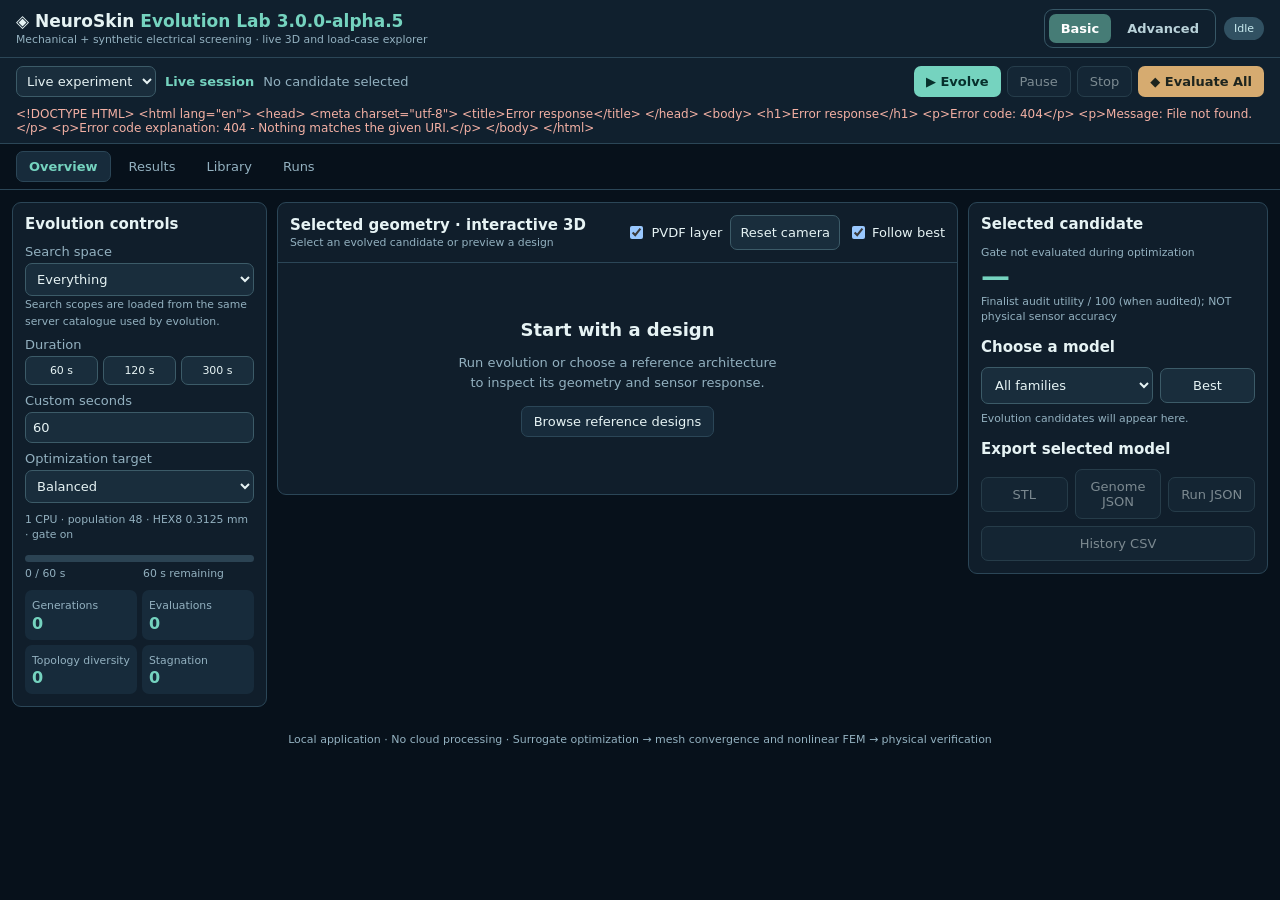
==== static/index.html @ f34be91c "Expose exact component spans and interactive assembly tree in shared and pinned geometry" ====
<!DOCTYPE html><html lang="en"><head><meta charset="utf-8"><meta name="viewport" content="width=device-width,initial-scale=1"><title>NeuroSkin · Evolution Lab 3.0.0-alpha.5</title><script src="/static/plotly.min.js"></script><style>
:root{color-scheme:dark;--bg:#07111b;--p:#101e2b;--p2:#172b3b;--line:#2b4657;--txt:#e6f3f4;--muted:#93b1c0;--sea:#75d3bf;--gold:#ecbe7f}*{box-sizing:border-box}body{background:var(--bg);color:var(--txt);font:13px system-ui,Segoe UI,sans-serif;margin:0}header{padding:15px 20px;background:#10202e;border-bottom:1px solid var(--line);display:flex;justify-content:space-between;align-items:center;gap:10px}h1{font-size:21px;margin:0}h2{font-size:15px;margin:0 0 11px}small{color:var(--muted)}main{max-width:1800px;margin:auto;padding:13px;display:grid;gap:12px;grid-template-columns:310px minmax(480px,1fr) 355px}.panel{background:var(--p);border:1px solid var(--line);border-radius:12px;padding:15px;min-width:0}.left label{display:block;margin:12px 0 5px;color:var(--muted)}input,select,button{font:inherit;color:var(--txt);border:1px solid #3c5b68;border-radius:7px;background:#192d3c;padding:9px;width:100%}button{cursor:pointer}button:hover{background:#285366}button.main{background:var(--sea);border:0;color:#07302c;font-weight:750}.row{display:flex;gap:7px;align-items:center}.row>*{flex:1}.pills{display:flex;gap:5px}.pills button{font-size:11px;padding:7px}.statbox{display:grid;grid-template-columns:1fr 1fr;gap:7px;margin-top:12px}.stat{background:var(--p2);padding:9px;border-radius:7px}.stat strong{display:block;font-size:19px;color:var(--sea)}.progress{height:7px;border-radius:10px;background:#2b4353;margin:13px 0 5px;overflow:hidden}.progress div{height:100%;background:var(--sea);width:0}.stage{padding:0;overflow:hidden}.stage .bar{display:flex;justify-content:space-between;align-items:center;gap:8px;padding:12px;border-bottom:1px solid var(--line)}#model{height:550px;width:100%}.note{font-size:11px;color:#e9cfad;background:#253039;padding:11px;border-left:3px solid var(--gold);border-radius:4px;line-height:1.55}.badge{padding:5px 10px;border-radius:18px;background:#315162;color:#c9ebef}.badge.running{background:#1f5a4b;color:#a1edcb}.badge.paused{background:#685232;color:#ffe0a6}.gallery{max-height:310px;overflow:auto;display:grid;gap:6px}.candidate{background:#192d40;border:1px solid #385265;padding:9px;text-align:left;border-radius:8px;display:flex;justify-content:space-between;align-items:center}.candidate.selected{border-color:var(--sea);background:#20534e}.candidate small{display:block;margin-top:3px}.metricgrid{display:grid;grid-template-columns:1fr 1fr;gap:7px}.metric{padding:8px;background:#1c3040;border-radius:6px}.metric b{display:block;font-size:16px;color:#b9edde}.chart{grid-column:span 2}.testpanel{grid-column:1/-1}.testcontrols{display:grid;grid-template-columns:2fr 1fr 1.3fr;gap:12px;align-items:end;margin:14px 0}.testcontrols label{display:block;color:var(--muted);margin-bottom:7px}.inlinecheck{display:flex!important;align-items:center;gap:8px}.inlinecheck input{width:auto}.testresults{display:grid;grid-template-columns:minmax(350px,2fr) minmax(300px,1fr);gap:14px}#responsegraph{height:340px}.resultpre{max-height:170px;overflow:auto;font-size:11px;color:#d3e6e7;white-space:pre-wrap}.warning{display:block;color:#f1cf9a;line-height:1.5;margin-top:8px}#history{height:260px}.footer{font-size:11px;text-align:center;color:var(--muted);padding:14px}.viewopts{display:flex;gap:5px;padding:11px;border-top:1px solid var(--line)}.viewopts label{display:flex;align-items:center;white-space:nowrap;gap:4px}.viewopts input{width:auto}.viewopts select{width:auto}.right h2{margin-top:15px}.right h2:first-child{margin-top:0}#error{color:#f3b0a4;font-size:12px;min-height:18px;padding-top:8px}button:disabled{opacity:.5}.caption{padding:10px 12px;border-top:1px solid var(--line);color:var(--muted);font-size:11px}#parameters{font:11px ui-monospace,Consolas,monospace;white-space:pre-wrap;overflow-wrap:anywhere;max-height:120px;overflow:auto;color:#b7cdda}.metrichead{margin-top:12px}.legend{display:flex;gap:10px;flex-wrap:wrap;font-size:11px}.legend span:before{content:'● ';color:var(--sea)}.legend span:nth-child(2):before{color:var(--gold)}.legend span:nth-child(3):before{color:#7baedb}.legend span:nth-child(4):before{color:#b99ce8}.legend span:nth-child(5):before{color:#91b0bd}@media(max-width:1250px){main{grid-template-columns:300px 1fr}.right{grid-column:1/-1}.chart{grid-column:1/-1}}@media(max-width:760px){.testcontrols,.testresults{grid-template-columns:1fr}main{display:block;padding:8px}.panel{margin-bottom:10px}#model{height:400px}}

.archive-panel{grid-column:1/-1}.archive-notice{margin-top:9px;color:var(--sea);font-size:11px}.archive-panel .row{gap:8px}.archive-panel .row select{flex:1}.archive-panel .row button{flex:0 0 auto;width:auto}@media(max-width:760px){.archive-panel .row{flex-wrap:wrap}.archive-panel .row button{flex:1}}
/* Basic is the default. Advanced exposes identical engine, not an alternate simulation. */
body.basic .advanced-only, body.basic .testpanel, body.basic #operators, body.basic #parameters,
body.basic #metricgrid, body.basic .metrichead, body.basic .viewopts, body.basic .caption,
body.basic .right > small:last-child {display:none!important}
body.basic main{grid-template-columns:285px minmax(390px,1fr) 310px}
body.basic #model{height:455px}
body.basic .stage .bar{padding:12px}
.mode-toggle{display:flex;gap:4px;border:1px solid #375766;border-radius:9px;padding:4px;margin-left:auto;max-width:220px}
.mode-toggle button{padding:7px 12px;width:auto;border:0;background:transparent;color:#b9d2d9;font-weight:650}
.mode-toggle button.active{background:#467c76;color:white}
.pipeline{grid-column:1/-1;display:grid;gap:12px}.stage>.pipeline{margin:10px 12px 12px}.stage .pipeline-box{padding:12px}.stage .audit-cards{grid-template-columns:repeat(3,minmax(0,1fr))}.stage #pipelineStatus{font-weight:650;color:var(--sea)}
.pipeline-box{border:1px solid #345363;border-radius:10px;background:#101e2b;padding:14px}
.audit-cards{display:grid;grid-template-columns:repeat(3,minmax(0,1fr));gap:9px}
.audit-card{border:1px solid #335161;background:#192e3f;padding:12px;border-radius:9px;cursor:pointer;text-align:left}
.audit-card b{display:block;color:#a2e7d7;font-size:16px}.audit-card small{display:block;margin-top:5px}
.audit-card.selected{border-color:#74d3c0}
.audit-results{display:grid;grid-template-columns:1fr 1fr;gap:10px;align-items:start}
.audit-results pre{font-size:11px;white-space:pre-wrap;overflow:auto;max-height:170px}
body.basic .audit-results{display:none}
.pill-status{background:#263f4c;border-radius:15px;padding:4px 9px;color:#c6e0df;display:inline-block}
@media(max-width:1100px){.stage .audit-cards,.audit-cards{grid-template-columns:1fr}.audit-results{grid-template-columns:1fr}body.basic main{grid-template-columns:1fr}.pipeline{grid-column:1/-1}}
.seed-panel{grid-column:1/-1}.seedscroll{overflow:auto;max-height:440px}.seedtable{border-collapse:collapse;width:100%;min-width:1180px;font-size:11px}.seedtable th,.seedtable td{padding:7px 6px;border-bottom:1px solid var(--line);text-align:center}.seedtable th:first-child,.seedtable td:first-child{text-align:left;min-width:210px}.seedtable tr.picked{background:#193d3b}.seedtable button{padding:5px;width:auto}.seedscore{font-size:15px;font-weight:750;color:var(--sea)}#runcheck,#runspatial,#femRun{display:none!important}#evaluateAll{font-weight:750}#allEvalResult{max-height:350px;overflow:auto;white-space:pre-wrap}#allEvalStatus{font-size:12px;color:var(--sea)}
</style><link rel="stylesheet" href="/static/workspace.css"></head><body class="basic"><header><div><h1>◈ NeuroSkin <span style="color:var(--sea)">Evolution Lab 3.0.0-alpha.5</span></h1><small>Mechanical + synthetic electrical screening · live 3D and load-case explorer</small></div><div class="mode-toggle" role="group" aria-label="Interface complexity"><button id="basicMode" class="active" type="button">Basic</button><button id="advancedMode" type="button">Advanced</button></div><button id="multiscaleLab" type="button" style="width:auto">Multiscale lab</button><span class="badge" id="status">Idle</span></header><main>
<details class="panel archive-panel" aria-label="Saved evolution runs"><summary style="cursor:pointer;font-size:14px;font-weight:700">Saved experiments — reopen earlier runs and Top-3 generations</summary><div style="padding-top:12px">
 <div class="row" style="justify-content:space-between"><h2 style="margin:0">Saved experiments</h2><button id="reloadArchives" style="max-width:95px">Refresh</button></div>
 <small>Load past evolutions after restarting the server. The archive is read-only and can be inspected in 3D.</small>
 <div class="row" style="margin-top:11px"><select id="archiveSelect" aria-label="Choose saved run"><option value="">Choose an experiment…</option></select><button id="openArchive" style="max-width:95px">Open</button></div>
 <div class="row" style="margin-top:9px"><select id="stageSelect" aria-label="Inspect archived generation"><option value="">Final run result</option></select><button id="openStage" style="max-width:130px">Inspect stage</button></div>
 <div class="advanced-only" style="margin-top:10px"><label for="compareArchive">Compare this run with</label>
 <div class="row"><select id="compareArchive"><option value="">Select second run…</option></select><button id="compareRuns" style="max-width:110px">Compare</button></div>
 <pre id="compareResult" class="resultpre">Cross-run comparisons require identical model code, validation protocol hash, fidelity tier and noise provenance.</pre></div>
 <div id="archiveNotice" class="archive-notice">Live session · saved runs are stored under runs_v05/</div>
 <div class="row" style="margin-top:10px"><button id="returnLive">Return to live</button><button id="downloadArchive">Download selected run ZIP</button></div>
 </div></details>
<section class="panel seed-panel"><details><summary style="cursor:pointer;font-size:15px;font-weight:700">20 starting geometries · 10 shortlisted · 10 transparent criteria</summary><p><small>Expert engineering PRIOR scores (not FEM measurements). Ten are independently proposed hypotheses; ten are inspired by published research. Select Preview to inspect the actual generated 3D model.</small></p><div class="seedscroll" id="seedLibrary">Loading library…</div></details></section>
<section class="panel seed-panel"><details open><summary style="cursor:pointer;font-size:15px;font-weight:700">NEW · Ten two-stage hybrid architectures · scored 10×10</summary><p><small>Upper sensing stage → shared middle plate → lower reference stage. These are engineering-prior rankings, NOT measured accuracy or FEM results. Every architecture is a real generation-zero genotype. Preview in 3D or run Evaluate All.</small></p><div class="seedscroll" id="hybridLibrary">Loading hybrid library…</div></details></section>
<section class="panel left"><h2>Evolution controls</h2><label>Search space</label><select id="mode"><option value="all">Everything · singles + all hybrids</option><option value="single:all">Single-stage geometries only</option><option value="hybrid:all">All 10 two-stage hybrids</option></select><small>Search scopes are loaded from the same server catalogue used by evolution.</small>
<label class="advanced-only">Search strategy</label><select class="advanced-only" id="searchStrategy"><option value="adaptive" selected>Adaptive · explore + QD + refine</option><option value="explore">Global exploration</option><option value="precision">Precision refinement</option></select>
<label class="advanced-only">Local search precision: <b id="precisionValue">80%</b></label><input class="advanced-only" id="searchPrecision" type="range" min="0" max="100" value="80"><small class="advanced-only">Higher precision = smaller numerical mutations near promising candidates; the global and topology operators stay available.</small>
<label>Duration</label><div class="pills"><button data-sec="60">60 s</button><button data-sec="120">120 s</button><button data-sec="300">300 s</button></div><label>Custom seconds</label><input id="seconds" type="number" min="3" max="3600" value="60"><label>CPU workers</label><input id="cores" type="number" min="1" max="256" value="1"><small id="coreinfo">Shared CPU budget for screening processes and FEM load-case workers; each BLAS pool uses one thread.</small><label>Population</label><select id="population"><option>24</option><option selected>48</option><option>80</option><option>120</option><option>192</option><option>256</option></select><label class="advanced-only">Exploration / structural change: <b id="exploreval">65%</b></label><input class="advanced-only" type="range" id="explore" min="0" max="100" value="65"><small class="advanced-only">Higher values increase novelty selection, topology jumps, random immigrants and cross-family mutations.</small><label>Optimization target</label><select id="objective"><option value="balanced">Balanced · 36% mechanics / 28% electrical / 18% robustness / 18% PVDF</option><option value="touch">Sensitive touch · 25% mechanics / 43% electrical / 12% robustness / 20% PVDF</option><option value="robust">Strain robustness · 30% mechanics / 17% electrical / 38% robustness / 15% PVDF</option><option value="dynamic">Dynamic events · 50% PVDF, 22% mechanics</option></select><label class="inlinecheck" style="margin-top:14px"><input id="physical_gate" type="checkbox" checked> <b>Physical plausibility gate</b></label><small>Reject candidates if downward vertical pressure produces insufficient assumed electrode signal or implausible displacement/tilt/reaction over the contact area.</small><label class="inlinecheck" style="margin-top:12px"><input type="checkbox" id="enable_fem" checked> <b>Run bonded-PVDF mechanical FEM for Top-3 finalists</b></label><small>Default: true 3D solid HEX8 even at 0.15625 mm. Optional space-frame beam FEM is much faster but NOT a 3D volume mesh. Fine solid grids may need substantial time and RAM.</small><label class="advanced-only">Mechanical FEM backend</label><select class="advanced-only" id="fem_backend"><option value="hex8" selected>Solid 3D HEX8 (accurate geometry)</option><option value="beam">Space-frame beam FEM (faster)</option></select><label class="advanced-only">FEM element length / voxel pitch [mm]</label><select class="advanced-only" id="fem_pitch"><option value="1.5">1.50 · coarse solid HEX8</option><option value="1.25">1.25 · solid HEX8</option><option value="0.8">0.80 · finer solid HEX8</option><option value="0.625">0.625 · 2×</option><option value="0.3125" selected>0.3125 · 4× finer</option><option value="0.25">0.2500 · 5×</option><option value="0.15625">0.15625 · 8× finer</option></select><label class="advanced-only">Optimization contact-grid</label><select class="advanced-only" id="gate_grid"><option value="3" selected>3 × 3 sampling (fast)</option><option value="5">5 × 5 sampling (accurate screening)</option><option value="7">7 × 7 sampling (slow)</option></select><label class="advanced-only">New random seed (saved for replay)</label><input class="advanced-only" id="seed" type="number" value="" readonly><div class="row" style="margin-top:14px"><button class="main" id="start">▶ Evolve</button><button class="main" style="background:#d6ab70;color:#1d241e" id="evaluateAll">◆ Evaluate All</button></div><div class="row" style="margin-top:7px"><button id="pause" disabled>Pause</button><button id="stop" disabled>Stop</button></div><div id="error"></div><div class="progress"><div id="progress"></div></div><div class="row"><small id="elapsed">0 / 60 s</small><small id="remaining">60 s remaining</small></div><div class="statbox"><div class="stat"><small>Generations</small><strong id="generations">0</strong></div><div class="stat"><small>Evaluations</small><strong id="evaluations">0</strong></div><div class="stat"><small>Topology diversity</small><strong id="diversity">0</strong></div><div class="stat"><small>Stagnation</small><strong id="stagnation">0</strong></div></div><div class="statbox advanced-only"><div class="stat"><small>Quality-diversity niches</small><strong id="qdCount">0</strong></div><div class="stat"><small>Screening Pareto front (T0)</small><strong id="populationPareto">0</strong></div><div class="stat"><small>Search strategy</small><strong id="strategyCurrent" style="font-size:12px">adaptive</strong></div></div><div class="statbox advanced-only"><div class="stat"><small>Scheduled processes / CPU budget</small><strong id="workerCount">—</strong></div><div class="stat"><small>Evaluations / second</small><strong id="throughput">—</strong></div></div><h2 class="advanced-only" style="margin-top:18px">Variation operators</h2><div class="advanced-only" id="operators" class="metricgrid"></div><div class="note advanced-only" style="margin-top:14px">Fitness uses an chord/arc-length equivalent-beam <b>surrogate</b> with engineering assumptions. Top-3 finalists receive the selected mechanical FEM (3D solid HEX8 by default; optional space-frame beam); all other individuals use fast surrogate screening. The conceptual STL still contains overlapping parts; inspect the separate FEM mesh before drawing mechanical conclusions.</div></section>

<section class="panel stage"><div class="bar"><div><h2 style="margin:0">Selected geometry · interactive 3D</h2><small id="viewtitle">Select an evolved candidate or preview a design</small></div><label style="display:flex;align-items:center;gap:5px;white-space:nowrap"><input id="showPiezo" type="checkbox" checked style="width:auto"> PVDF layer</label><label style="display:flex;align-items:center;gap:6px;font-size:12px">PVDF configuration <select id="piezoOverride" style="width:auto"><option value="">As saved</option><option value="1">One film (legacy)</option><option value="2">Opposed pair</option><option value="3">Three films</option><option value="4">Balanced quartet</option><option value="6">Six films (6+ legs)</option><option value="8">Eight films (8+ legs)</option></select></label><label style="display:flex;align-items:center;gap:5px;font-size:12px">Wiring <select id="piezoWiring" style="width:auto"><option value="">As saved</option><option value="0">Independent channels</option><option value="1">Signed charge sum</option><option value="2">Differential X</option><option value="3">Differential Y</option><option value="4">Alternating polarity</option></select></label><button style="width:auto" id="reset">Reset camera</button></div><div id="model"></div><div id="pvdfLayoutWarning" class="note" style="margin:5px 12px;display:none"></div>
<section class="pipeline" id="top3Pipeline" aria-label="Full evaluation pipeline" aria-live="polite"><div class="pipeline-box">
<div class="row" style="justify-content:space-between"><div><h2>Top-3 full audit · current generation and incumbent</h2>
<small>Same full protocol in Basic and Advanced, plus 3D linear FEM for Top-3 when enabled: 25mN diagnostic + 0.1–0.4N operating-band spatial grid, all load cases, 3 PVDF frequencies, inverse reconstruction holdout, local identifiability, and manufacture warnings.</small></div>
<div style="max-width:180px"><label class="advanced-only" for="audit_grid">Audit grid</label><select class="advanced-only" id="audit_grid"><option value="3">3×3 fast</option><option value="5" selected>5×5 normal</option><option value="7">7×7 thorough</option></select></div></div>
<div style="margin:12px 0" id="pipelineStatus">Idle — start evolution to audit the top three finalists.</div>
<div class="audit-cards" id="auditCards"><small>No finalists yet</small></div>
<div class="note" id="validationLive" aria-live="polite">Validation v3.0: waiting for the first standardized Top-3 audit. All synthetic outcomes remain T0.</div>
<div class="audit-results"><div><h2>Audited incumbent · promotion decisions</h2><div id="championAudit">No evaluated winner.</div></div><div><h2>Evaluation criteria and last decision</h2><pre id="decisionAudit">—</pre></div></div>
<div class="row" style="margin-top:12px"><button style="max-width:240px" id="reportAudit" disabled>Download full audit report</button><small>Concept STL is not guaranteed to be watertight; production readiness requires FEM + actual sensor calibration.</small></div>
</div></section>

<details id="femDetails" style="padding:10px;border-top:1px solid #2b4657;background:#0d1926"><summary style="cursor:pointer;color:#75d3bf;font-weight:700">Mechanical FEM: deformed mesh, stress and strain · four standard load cases</summary>
<div style="display:flex;gap:8px;flex-wrap:wrap;align-items:end;margin:12px 0">
<div><label>Load case</label><select id="femCase"><option value="press_center">Normal pressure (center)</option><option value="press_offset">Normal pressure (off-center)</option><option value="shear_x">Shear X + normal preload</option><option value="shear_y">Shear Y + normal preload</option><option value="torsion_z">Torsion Z + preload</option></select></div>
<div><label>Force [N]</label><input id="femForce" type="number" value="0.1" step="0.025" min="0.001" max="0.5" style="width:100px"></div>
<div><label>Contact X, Y [mm]</label><div style="display:flex"><input id="femOffsetX" type="number" value="1.0" min="-2" max="2" step=".5" style="width:65px"><input id="femOffsetY" type="number" value="0" min="-2" max="2" step=".5" style="width:65px"></div></div>
<div><label>Compute device (for manual settings)</label><select id="femDevice"><option value="cpu" selected>CPU (recommended for Z840)</option><option value="gpu">CUDA 12 · GPU (small HEX8 only)</option></select></div><div><label>Mechanical FEM backend</label><select id="femViewBackend"><option value="hex8" selected>Solid 3D HEX8 (voxel mesh)</option><option value="beam">3D beam FEM (fast)</option></select></div><div><label>Mesh pitch / element length [mm]</label><select id="femViewPitch"><option value="1.5">1.50 · coarse solid HEX8</option><option value="1.25">1.25 · solid HEX8</option><option value="0.8">0.80 · finer solid HEX8</option><option value="0.625">0.625 · 2×</option><option value="0.3125" selected>0.3125 · 4× finer</option><option value="0.25">0.25 · 5×</option><option value="0.15625">0.15625 · 8× finer</option></select></div>
<span class="note" style="max-width:210px">Run using <b>Evaluate All</b> · configurable FEM parameters above.</span><small style="max-width:310px">For HEX8, 4× and 8× mean refinement in all three axes (up to ~512× elements); requires memory, Numba and potentially minutes. </small>
</div>
<div style="display:flex;gap:10px;align-items:center;flex-wrap:wrap"><label>Color by <select id="femColor"><option value="stress_vm_MPa">von Mises stress [MPa]</option><option value="principal_strain">Principal strain</option><option value="displacement_mm">Displacement magnitude [mm]</option></select></label><label>Visual scale: <b id="femScaleText">5×</b><input type="range" id="femScale" min="1" max="30" value="5"></label><label><input type="checkbox" id="femReference" checked> Reference ghost</label></div>
<div id="femPreviewGrid"></div><details id="femCustomInspector"><summary>Custom load inspector · detailed field</summary><div id="femPlot" style="height:490px"></div></details><div id="femStatus" class="note">Choose a model in the gallery, then compute. Mechanical field is not guessed or interpolated from the 6-DOF proxy.</div>
<pre id="femMetrics" class="resultpre" style="max-height:210px">No 3D FEM run yet.</pre><small>FEM: explicitly selected HEX8 remains a solid solver at fine pitch; beam is a different approximation. CUDA is optional and limited to small assembled HEX8 systems. Beam pitch is along slender members, not through their cross-section. Small strains only; HEX8 includes an embedded PVDF membrane + adhesive shear-lag approximation. It does not resolve peel, delamination, nonlinear contact, hyperelasticity or coupled piezoelectric fields. The beam backend has limited laminate fidelity.</small>
<div style="margin-top:16px"><h2 style="font-size:13px;margin-bottom:8px">Final laminate shell — resolved PVDF ribbons</h2><small>Last stage: reduced ribbon-shell post-process driven by the solved substrate displacement field. This is a visualization and screening step, not a fully coupled shell-solid multiphysics solve.</small></div>
<div id="laminatePlot" style="height:360px"></div><div id="laminateShellStatus" class="note">Run Evaluate All to compute the final laminate shell on the current PVDF layout.</div>
<pre id="laminateShellMetrics" class="resultpre" style="max-height:210px">No laminate shell result yet.</pre><div id="orientationPanel" class="advanced-only" style="display:none;margin-top:14px;border-top:1px solid #345363;padding-top:12px"><h2>Hybrid relative rotation — same genotype, five angles</h2><small>0° / 22.5° / 45° / 67.5° / 90°. Scored by the same fast spatial gate (surrogate, not validated). 90° may be equivalent to 0° under fourfold symmetry; angle is distinct from helix handedness.</small><div id="orientationStudy" class="resultpre" style="max-height:340px;margin-top:8px">Run Evaluate All to compare angular alignment.</div></div>
</details>
<div class="viewopts"><label><input id="wire" type="checkbox"> Wireframe</label><label><input id="transparent" type="checkbox"> Transparent</label><label><input id="auto" type="checkbox" checked> Follow best</label><label style="margin-left:auto">Detail <select id="quality"><option value="6">Fast</option><option value="10" selected>Detailed</option><option value="16">Fine</option></select></label></div><div class="caption"><div class="legend"><span>Flexure</span><span>PVDF ribbon</span><span>Sensor</span><span>Base</span><span>Inner mechanism</span><span>Contact pad</span></div><div style="margin-top:5px">New genotypes use 2 or 4 PVDF films on angularly distributed legs. Older saved models retain their original single strip unless a preview override is selected. Choose a model in the gallery. Deformation preview uses fixed base mounts, rigid moving contact pad and smoothly interpolated flexures. It is not a stress/strain field or FEM.</div></div></section>
<section class="panel right"><h2>Selected candidate</h2><small id="gateStatus">Gate not evaluated during optimization</small><div style="font-size:29px;font-weight:800;color:var(--sea)" id="fitness">—</div><small>Finalist audit utility / 100 (when audited); NOT physical sensor accuracy</small><div id="metricgrid" class="metricgrid metrichead advanced-only"></div><h2>Choose a model</h2><div class="row"><select id="filter"><option value="all">All families</option><option value="crown">Crown</option><option value="chiral">Chiral</option><option value="quadrant">Quadrant</option></select><button id="best" style="max-width:95px">Best</button></div><div class="gallery" id="gallery" style="margin-top:8px"><small>Evolution candidates will appear here.</small></div><h2 class="advanced-only">Parameters</h2><div id="parameters">—</div><h2>Export selected model</h2><div class="row"><button id="stl" disabled>STL</button><button id="genome" disabled>Genome JSON</button><button id="json" disabled>Run JSON</button><button id="csv" disabled>History CSV</button></div><small style="display:block;margin-top:9px">Selected STL contains overlapping visualization primitives and is not automatically suitable for fabrication.</small></section>
<section class="panel testpanel"><h2>Evaluate All — complete selected-model protocol</h2><small>One action updates all three inspectors: mechanical FEM, electrical load cases, spatial pressure scan, plus PVDF, inverse test, manufacturability, assumed viscoelastic unloading and optional real FEM. FEM materials are linear; the unloading model is NOT time-dependent nonlinear FEM.</small><p id="allEvalStatus">Choose a library seed or an evolved candidate, then click Evaluate All.</p><div class="note" id="validationStatus" aria-live="polite">V3.0 protocol: not executed yet. No physical calibration available.</div><pre class="resultpre" id="validationMetrics" style="max-height:360px;overflow:auto">No validation report yet.</pre><pre class="resultpre" id="allEvalResult">No full evaluation yet.</pre></section>
<section class="panel chart"><h2>Live evolution · dual Y-axis scales</h2><small><b>Left Y: model utility 0–100</b> (best and population median). <b>Right Y: number of distinct family/topology combinations</b> (dashed). Neither means force, sensor accuracy or physical efficiency.</small><div id="history"></div></section>
<section class="panel testpanel"><div class="row" style="justify-content:space-between"><div><h2>Load-case and predicted electrical response inspector</h2><small>Applies to the model selected in the gallery · reduced-order mechanics + explicit synthetic sensor-transfer functions</small></div></div>
<div class="testcontrols"><div><label>Mechanical action</label><select id="loadcase"><option value="normal">Normal pressure (−Fz)</option><option value="shear_x">Lateral shear +Fx</option><option value="shear_y">Lateral shear +Fy</option><option value="torsion">Torsion Mz</option><option value="bend_x">Bending moment Mx</option><option value="stretch_x">Substrate stretch +X</option><option value="compression">Substrate compression −X</option><option value="offcenter">Off-centre normal force</option></select></div><div><label>Load amplitude <b id="loadval">100%</b></label><input type="range" id="loadamount" min="0" max="200" step="5" value="100"></div><div><label>Preview display</label><label class="inlinecheck"><input type="checkbox" id="deform">Show deformation (kinematic proxy)</label><label style="margin-top:6px">Visual magnification: <b id="deformscaleval">3×</b></label><input type="range" id="deformscale" min="1" max="12" step="1" value="3"><small id="deformnotice" class="warning">Select a load case. Arc-length anchored kinematic preview; this is not an FEM deformation field.</small></div></div>
<div class="row" style="margin:10px 0"><label for="piezoFrequency">PVDF excitation frequency [Hz]</label><input id="piezoFrequency" type="number" min="0.01" max="1000" value="25" step="5" style="max-width:150px"></div><div class="testresults"><div id="responsegraph"></div><div><h2>Predicted outputs</h2><div id="electricalmetrics" class="metricgrid"></div><pre id="modeldisplacement" class="resultpre">Select a candidate and run a load case.</pre><small class="warning">Electrical results are hypothetical: capacitance assumes εr=2.8, 0.45-mm nominal gap, and idealized electrode motion. Hall output assumes a local linear gain. Mechanical displacement is from a small-deflection linear beam surrogate, not nonlinear FEM.</small></div></div><div class="testresults" style="margin-top:16px"><div><h2>PVDF dynamic response — simulated signal</h2><div id="piezoGraph" style="height:285px"></div></div><div><h2>PVDF characteristics</h2><div class="metricgrid" id="piezoMetrics"></div><div class="note" style="margin-top:12px">PVDF estimates use an assumed local film-strain transfer, a broad-face d31 coefficient, feedback capacitance and RC charge-leak response. PVDF cannot continuously sense static pressure with a simple charge amplifier. This is not piezoelectric FEM or hardware validation.</div></div></div></section>
<section class="panel testpanel"><div class="row" style="justify-content:space-between"><div><h2>Spatial downward-pressure scan — electrical signal and physical plausibility</h2><small>Uniform downward force −Fz, applied independently at each point inside the selected contact-pad circle. The map explicitly flags failed locations.</small></div></div>
<div class="testcontrols"><div><label>Sampling points</label><select id="spatial_grid"><option value="3">3 × 3</option><option value="5" selected>5 × 5</option><option value="7">7 × 7</option></select></div><div><label>Vertical force [N]</label><input type="number" id="spatial_force" value="0.1" min="0.001" max="10" step="0.05"></div><div><small>Radius = 85% of candidate contact-pad radius. No loads outside contact disk. Pass is a <b>screening flag</b>, not FEM validation.</small></div></div>
<div class="testresults"><div><div id="spatialmap" style="height:380px"></div><small>Markers are colored by predicted pressure-channel SNR; red crosses indicate a failed gate condition. Hover to inspect vertical displacement and the reason.</small></div><div><h2>Spatial physical plausibility</h2><div class="metricgrid" id="spatialmetrics"></div><button id="exportspatial" disabled style="margin-top:9px">Export spatial scan CSV</button><div id="spatialflags" class="note" style="margin-top:12px">Select a candidate and run the spatial test.</div><small class="warning">Limitations: rigid contact pad, equivalent rods, assumed electrode gaps/noise. No unilateral contact solver, stress distribution, material fatigue, or 3D deformation field. Off-axis rotations can become invalid at large loads.</small></div></div>
</section>

</main><div class="footer">Local application · No cloud processing · Surrogate optimization → mesh convergence and nonlinear FEM → physical verification</div>
<script src="/static/deformation.js"></script>
<script>
const $=id=>document.getElementById(id);let pinnedCandidate=null;let state=null,currentSelection={kind:'best',index:0,family:'crown'},selectedId='',follow=true,meshSignature='',busy=false;let currentResponse=null;let archiveRunId=null;let archiveGeneration=null;let fullArchiveState=null;let archiveRuns=[];let colors={base:'#66899f',flexure:'#71d5b4',contact:'#a0ded1',sensor:'#f1bd6d',inner:'#b09bdb',piezo:'#efbb65'};
const baseLayout={paper_bgcolor:'#101e2b',plot_bgcolor:'#101e2b',margin:{l:0,r:0,t:0,b:0},scene:{bgcolor:'#101e2b',aspectmode:'data',xaxis:{title:'X · mm',color:'#88a7ba',gridcolor:'#263e4d'},yaxis:{title:'Y · mm',color:'#88a7ba',gridcolor:'#263e4d'},zaxis:{title:'Z · mm',color:'#88a7ba',gridcolor:'#263e4d'},camera:{eye:{x:1.8,y:1.5,z:1.5}}},showlegend:true,legend:{orientation:'h',x:0,y:1.03,font:{color:'#bfd0d6',size:10}},uirevision:'preserve-camera'};
Plotly.newPlot('model',[],baseLayout,{responsive:true,displaylogo:false});Plotly.newPlot('history',[],{paper_bgcolor:'#101e2b',plot_bgcolor:'#101e2b'}, {responsive:true,displaylogo:false});
Plotly.newPlot('laminatePlot',[],{...baseLayout,showlegend:false,uirevision:'laminate-camera',margin:{l:0,r:0,t:0,b:0}},{responsive:true,displaylogo:false});
async function refreshSearchScopes(){
 try{
  const result=await api('GET','/search_spaces');
  const old=$('mode').value;
  $('mode').replaceChildren(...result.modes.map(m=>new Option(m.label,m.id)));
  if(result.modes.some(m=>m.id===old))$('mode').value=old;
  $('searchStrategy').replaceChildren(...result.strategies.map(s=>new Option(s.label,s.id)));
  $('searchStrategy').value=result.default_strategy||'adaptive';
 }catch(err){$('error').textContent='Search scope catalog unavailable: '+err.message;}
}
function apiErrorMessage(payload,status){
 const detail=payload?.detail??payload?.message??payload;
 if(Array.isArray(detail))return detail.map(x=>{
   if(typeof x==='string')return x;
   const location=Array.isArray(x.loc)?x.loc.filter(p=>p!=='body').join('.')+' — ':'';
   return location+(x.msg||x.message||JSON.stringify(x));
 }).join(' | ');
 if(typeof detail==='string')return detail;
 if(detail&&typeof detail==='object')return detail.msg||detail.message||JSON.stringify(detail);
 return `HTTP ${status}: request failed`;
}
async function api(method,path,data){
 let r;
 try{r=await fetch('/api'+path,{method,headers:{'Content-Type':'application/json'},body:data!==undefined?JSON.stringify(data):undefined})}
 catch(e){throw Error('Cannot connect to NeuroSkin server: '+e.message)}
 const raw=await r.text();let j;
 try{j=raw?JSON.parse(raw):{}}catch{j={detail:raw.slice(0,500)||`HTTP ${r.status}`}}
 if(!r.ok)throw Error(apiErrorMessage(j,r.status));return j;
}
function findCandidate(sel){if(['id','seed','hybrid'].includes(sel.kind))return pinnedCandidate;if(!state)return null;if(sel.kind==='best')return state.best;if(sel.kind==='family')return state.champions?.[sel.family];if(sel.kind==='id'||sel.kind==='seed'||sel.kind==='hybrid')return pinnedCandidate;if(sel.kind==='gallery')return state.gallery?.[sel.index];return null}
function piezoOverrideValue(){return $('piezoOverride').value?Number($('piezoOverride').value):null}
function piezoWiringOverrideValue(){return $('piezoWiring').value!==''?Number($('piezoWiring').value):null}
function metricBox(k,v){return `<div class="metric"><small>${k.replace(/_/g,' ')}</small><b>${typeof v==='number'?v.toLocaleString('en-US',{maximumFractionDigits:5}):String(v)}</b></div>`}
let lastSelectionIdentity='',meshRequest=0,responseRequest=0,spatialRequest=0,selectionRevision=0,contextRevision=0,startPending=false;
let geometryCache=null;
function selectionIdentity(){const c=findCandidate(currentSelection);return JSON.stringify([archiveRunId,archiveGeneration,archiveRunId||(['seed','hybrid'].includes(currentSelection.kind)?null:state?.id),c?.id,c?.family,piezoOverrideValue(),piezoWiringOverrideValue()]);}
function invalidateInspectors(){geometryCache=null;window.NeuroWorkspace?.clearComponents?.();selectionRevision++;window.NeuroWorkspace?.renderEvaluation(null);currentResponse=null;lastSpatial=null;solvedFEM=null;femPreviewFields=null;femPreviewError=null;window.NeuroWorkspace?.renderFEMPreviews?.();laminateShell=null;responseRequest++;spatialRequest++;$('exportspatial').disabled=true;for(const id of ['electricalmetrics','piezoMetrics','spatialmetrics'])$(id).replaceChildren();for(const id of ['modeldisplacement','spatialflags','femMetrics','laminateShellMetrics','validationMetrics','allEvalResult'])$(id).textContent='Selection changed — run the inspector again.';$('femStatus').textContent='No FEM result for this selection.';$('laminateShellStatus').textContent='No laminate result for this selection.';$('validationStatus').textContent='No validation result for this selection.';$('orientationPanel').style.display='none';$('orientationStudy').textContent='No orientation result for this selection.';for(const id of ['responsegraph','piezoGraph','spatialmap','femPlot','laminatePlot']){const p=$(id);if(p?._fullLayout)Plotly.react(p,[],p.layout||{}, {responsive:true,displaylogo:false});}markEvaluationStale();}
function selectedUI(){
 const c=findCandidate(currentSelection);if(!c){if(lastSelectionIdentity){lastSelectionIdentity='';invalidateInspectors();$('viewtitle').textContent='No candidate selected';$('fitness').textContent='—';$('gateStatus').textContent='No screening result';$('metricgrid').replaceChildren();$('parameters').textContent='—';$('stl').disabled=true;$('genome').disabled=true;meshSignature='';meshRequest++;Plotly.react('model',[],baseLayout,{responsive:true,displaylogo:false});}return;}
 if(c.family==='quadrant'&&(!c.genome.hybrid_id||c.genome.hybrid_id==='none')&&piezoOverrideValue()>4)$('piezoOverride').value='';
 const identity=selectionIdentity();if(identity!==lastSelectionIdentity){lastSelectionIdentity=identity;invalidateInspectors();}
 $('fitness').textContent=Number(c.audit?.audit_score??c.fitness??0).toFixed(2);
 $('viewtitle').textContent=`${c.family.toUpperCase()} / ${c.genome.topology} · generation ${c.generation} · ${c.id}`;
 $('metricgrid').innerHTML=Object.entries(c.metrics||{}).filter(([k,v])=>typeof v==='number'&&k!=='fitness').slice(0,8).map(([k,v])=>metricBox(k,v)).join('');
 $('parameters').textContent=JSON.stringify(c.genome,null,2);$('stl').disabled=false;$('genome').disabled=false;
 const gate=c.metrics?.spatial_gate, audit=c.audit, summary=audit?.spatial_operating_summary;
 if(audit&&!audit.audit_policy_version){
   $('gateStatus').textContent='HISTORICAL AUDIT · scored under an older protocol. Re-run Evaluate All before comparing or promoting this model under v2.0.';
 }else if(summary){
   const pass=audit.feasible?'PASS':'NOT FEASIBLE';
   const msg=(audit.screening_failure_reasons||[]).slice(0,3).join(', ');
   $('gateStatus').textContent=`FULL AUDIT ${pass} · operating coverage ${(100*summary.operating_worst_coverage).toFixed(0)}% (0.1–0.4 N), min assumed SNR ${Number(summary.operating_min_snr_assumed).toFixed(2)}, 25 mN diagnostic coverage ${(100*summary.low_force_coverage).toFixed(0)}%${msg?' · '+msg:''}`;
 }else if(gate){
   $('gateStatus').textContent=`FAST SCREEN ${gate.status} · 0.1 N: ${gate.passing_points}/${gate.total_points} points · SNR ≥ 3 (assumed) · quality ${Number(gate.mean_point_quality??0).toFixed(2)}`;
 }else{$('gateStatus').textContent='Screen not evaluated yet';}

 for(const opt of $('piezoOverride').options){if(opt.value)opt.disabled=(c.family==='quadrant'&&(!c.genome.hybrid_id||c.genome.hybrid_id==='none')&&Number(opt.value)>4);}
 if(c.family==='quadrant'&&(!c.genome.hybrid_id||c.genome.hybrid_id==='none')&&piezoOverrideValue()>4)$('piezoOverride').value='';
 const legacy=!('piezo_count' in c.genome);
 $('pvdfLayoutWarning').style.display='block';
 $('pvdfLayoutWarning').textContent=piezoOverrideValue()!==null?`PVDF ${piezoOverrideValue()}-film override: archive remains unchanged; press Evaluate All to recalculate bonded-film mechanics and electrical response. Historical score is NOT comparable.`:legacy?'Archived model: original single-sided PVDF. Select Balanced quartet to inspect a corrected layout; rerun evolution before treating stored scores as comparable.':`Designed PVDF: ${c.genome.piezo_count} films. ${c.genome.hybrid_id && c.genome.hybrid_id!=='none'?('Two-stage architecture '+c.genome.hybrid_id+' with bonded intermediate plate; use HEX8, not the legacy beam backend. '):''}Primary mechanics includes bonded PVDF + adhesive stiffness; Evaluate All adds final reduced shell post-processing.`;
 }
async function updateMesh(force=false,localOnly=false){
 const c=findCandidate(currentSelection);if(!c)return;
 if(solvedFEM && (solvedFEM.candidate_id!==c.id || solvedFEM.family!==c.family)){solvedFEM=null;$('femStatus').textContent='Selected model changed. Compute real FEM to see its own displacement/stress field.';Plotly.react('femPlot',[],baseLayout);} if(laminateShell && (laminateShell.candidate_id!==c.id || laminateShell.family!==c.family)){laminateShell=null;$('laminateShellStatus').textContent='Selected model changed. Re-run Evaluate All to resolve the final laminate shell for this candidate.';$('laminateShellMetrics').textContent='No laminate shell result yet.';Plotly.react('laminatePlot',[],{...baseLayout,showlegend:false,uirevision:'laminate-camera',margin:{l:0,r:0,t:0,b:0}});}
 const sig=[state?.id,currentSelection.kind,currentSelection.index,currentSelection.family,c.id,$('wire').checked,$('transparent').checked,$('showPiezo').checked,$('piezoOverride').value,$('piezoWiring').value,$('quality').value,$('deform').checked,$('deformscale').value,$('loadcase').value,$('loadamount').value,currentResponse?.candidate_id||''].join('|');
 if(sig===meshSignature&&!force)return;meshSignature=sig;const request=++meshRequest;const identity=selectionIdentity();
 const selected=selectedPayload();const q=new URLSearchParams({kind:selected.selection,index:selected.index,family:selected.family,expected_candidate_id:selected.expected_candidate_id,...(selected.expected_live_run_id!=null?{expected_live_run_id:selected.expected_live_run_id}:{}),quality:$('quality').value,...(piezoOverrideValue()!==null?{piezo_count_override:piezoOverrideValue()}:{}),...(piezoWiringOverrideValue()!==null?{piezo_wiring_override:piezoWiringOverrideValue()}:{}),...(archiveRunId?{run_id:archiveRunId,...(archiveGeneration!=null?{generation:archiveGeneration}:{})}:{})});
 try{
  let data;
  if(localOnly&&geometryCache?.key===q.toString())data=geometryCache.data;
  else{const r=await fetch('/api/mesh?'+q.toString());if(!r.ok)throw Error('Mesh response '+r.status);data=await r.json();}
  if(request!==meshRequest||identity!==selectionIdentity()||String(data.candidate.id)!==String(c.id))return;
  geometryCache={key:q.toString(),data};
  const response=currentResponse?.candidate_id===c.id?currentResponse:null;
  const enabled=$('deform').checked&&!!response;
  const m=enabled?response.result.mechanics:null;
  const scale=Number($('deformscale').value);
  if(enabled){const diag=NeuroDeform.computeScale(m,c.genome,scale);
   $('deformnotice').textContent=`Displayed magnification: ${diag.effectiveScale.toFixed(2)}×${diag.capped?' (automatically limited to avoid inverted geometry)':''} · ${diag.validity}. No local FEM deformation.`;
  }else{$('deformnotice').textContent=$('deform').checked?'Run a load case first to enable a deformation preview.':'Preview disabled. Geometry is undeformed.';}
  const traces=data.model.components.filter(comp=>comp.part!=='piezo'||$('showPiezo').checked).map(comp=>{
   const v=enabled?comp.vertices.map(v=>NeuroDeform.transformVertex(comp.part,v,m,c.genome,scale,data.strut_paths)):comp.vertices;
   const f=comp.faces;
   return {type:'mesh3d',name:comp.part,showlegend:true,x:v.map(a=>a[0]),y:v.map(a=>a[1]),z:v.map(a=>a[2]),i:f.map(a=>a[0]),j:f.map(a=>a[1]),k:f.map(a=>a[2]),color:colors[comp.part]||'#a0b3bd',opacity:$('transparent').checked?0.53:1,flatshading:false,lighting:{ambient:.52,diffuse:.75,specular:.35,roughness:.45},hoverinfo:'skip',contour:$('wire').checked?{show:true,color:'#051d25',width:1}:undefined};
  });
  const decorated=window.NeuroWorkspace?.decorateGeometry?.(data,traces,identity,enabled)||traces;
  await Plotly.react('model',decorated,baseLayout,{responsive:true,displaylogo:false});
 }catch(e){if(request===meshRequest){meshSignature='';$('error').textContent='3D error: '+e.message;}}
}

function choose(sel){contextRevision++;currentResponse=null;if(sel.kind==='gallery'&&state?.gallery?.[sel.index]){pinnedCandidate=structuredClone(state.gallery[sel.index]);sel={kind:'id',index:pinnedCandidate.id,family:pinnedCandidate.family}}currentSelection=sel;$('auto').checked=false;follow=false;selectedUI();updateMesh(true);renderGallery()}
function renderGallery(){if(!state)return;const filt=$('filter').value;let arr=(state.gallery||[]).map((c,i)=>({c,i})).filter(x=>filt==='all'||x.c.family===filt);$('gallery').innerHTML=arr.map(({c,i})=>`<button class="candidate ${currentSelection.kind==='id'&&currentSelection.index===c.id?'selected':''}" data-i="${i}"><div><b>${c.family.toUpperCase()} · ${c.genome.topology}</b><small>Gen ${c.generation} · novelty ${c.novelty.toFixed(2)} · ${c.id}</small></div><b>${c.fitness.toFixed(1)}</b></button>`).join('')||'<small>No candidates yet</small>';for(let b of $('gallery').querySelectorAll('[data-i]'))b.onclick=()=>choose({kind:'gallery',index:Number(b.dataset.i),family:'crown'})}
function graph(){if(!state?.history?.length)return;let h=state.history;Plotly.react('history',[{type:'scatter',mode:'lines',x:h.map(q=>q.elapsed),y:h.map(q=>q.best),name:'Best',line:{color:'#75d3bf',width:3}},{type:'scatter',mode:'lines',x:h.map(q=>q.elapsed),y:h.map(q=>q.median),name:'Median',line:{color:'#f1be76',width:2}},{type:'scatter',mode:'lines',x:h.map(q=>q.elapsed),y:h.map(q=>q.diversity),name:'Topologies',yaxis:'y2',line:{color:'#ab9be8',dash:'dot'}}],{paper_bgcolor:'#101e2b',plot_bgcolor:'#101e2b',font:{color:'#abc4cc'},margin:{l:50,r:40,t:25,b:40},legend:{orientation:'h',y:1.2},xaxis:{title:'Active time (s)',gridcolor:'#2a4254'},yaxis:{title:'Fitness (utility points, 0–100)',range:[0,102],gridcolor:'#2a4254'},yaxis2:{title:'Distinct topologies (count)',overlaying:'y',side:'right'}},{responsive:true,displaylogo:false})}
function display(){if(!state)return;$('status').textContent=state.status+(state.status==='running'?(' · '+(state.phase||'screening').replaceAll('_',' ')):'');$('status').className='badge '+state.status;$('elapsed').textContent=`${state.elapsed.toFixed(1)} / ${state.duration.toFixed(1)} s`;$('remaining').textContent=`${Math.max(0,state.duration-state.elapsed).toFixed(1)} s remaining`;$('progress').style.width=Math.min(100,100*state.elapsed/state.duration)+'%';$('generations').textContent=state.generation;$('workerCount').textContent=state.cores==null?'—':`${state.workers_active??0} / ${state.cores}`;if(state.phase==='top3_full_audit'&&state.audit_progress?.total){const a=state.audit_progress;$('status').textContent+=` · ${a.completed}/${a.total} · ${a.inflight} jobs × up to ${a.case_workers} load workers · ${a.elapsed_s??0}s${a.memory_limited?' · RAM limited':''}`;}$('throughput').textContent=state.evaluations_per_second??'—';$('evaluations').textContent=state.evaluated;$('diversity').textContent=state.diversity;$('stagnation').textContent=state.stagnation;if($('qdCount'))$('qdCount').textContent=state.qd_archive_size??0;if($('populationPareto'))$('populationPareto').textContent=state.population_pareto_size??0;if($('strategyCurrent'))$('strategyCurrent').textContent=state.search_strategy||'adaptive';$('start').disabled=startPending||!!archiveRunId||['running','paused','stopping'].includes(state.status);$('pause').disabled=!!archiveRunId||!['running','paused'].includes(state.status);$('stop').disabled=!!archiveRunId||!['running','paused'].includes(state.status);$('pause').textContent=state.status==='paused'?'Resume':'Pause';$('operators').innerHTML=Object.entries(state.mutations||{}).map(([k,v])=>metricBox(k,v)).join('');$('json').disabled=!state.id;$('csv').disabled=!state.history.length;if(state.error)$('error').textContent=state.error;
 if(follow&&state.best){currentSelection={kind:'best',index:0,family:state.best.family};selectedUI();updateMesh()}
 else if(findCandidate(currentSelection)){selectedUI()}
 else if(state.best){currentSelection={kind:'best',index:0,family:state.best.family};selectedUI();updateMesh()}else selectedUI();
 renderGallery();graph();renderPipeline();}
$('start').onclick=async()=>{if(startPending||archiveRunId)return;startPending=true;$('start').disabled=true;const revision=++contextRevision;try{$('error').textContent='';const workers=Number($('cores').value);if(!Number.isInteger(workers)||workers<1||workers>Number($('cores').max))throw Error(`Invalid CPU worker count: ${workers}. Available: 1–${$('cores').max}.`);const next=await api('POST','/start',{mode:$('mode').value,seconds:Number($('seconds').value),population:Number($('population').value),seed:($('seed').value=String(crypto.getRandomValues(new Uint32Array(1))[0]>>>1),Number($('seed').value)),exploration:Number($('explore').value)/100,search_strategy:$('searchStrategy').value,search_precision:Number($('searchPrecision').value)/100,objective:$('objective').value,physical_gate:$('physical_gate').checked,gate_grid:Number($('gate_grid').value),cores:Number($('cores').value),audit_grid:Number($('audit_grid').value),fem_enabled:$('enable_fem').checked,fem_pitch_mm:Number($('fem_pitch').value),fem_backend:$('fem_backend').value});if(revision!==contextRevision)return;state=next;archiveRunId=null;archiveGeneration=null;pinnedCandidate=null;currentSelection={kind:'best',index:0,family:'crown'};setArchiveNotice();follow=true;$('auto').checked=true;meshSignature='';display()}catch(e){$('error').textContent=e.message}finally{startPending=false;if(revision===contextRevision&&state)display();}};
async function command(path){if(archiveRunId)return;const revision=contextRevision;try{const next=await api('POST',path);if(revision===contextRevision&&!archiveRunId){state=next;display()}}catch(e){$('error').textContent=e.message}}
$('pause').onclick=()=>command('/pause');$('stop').onclick=()=>command('/stop');
$('best').onclick=()=>{if(!state?.best)return;choose({kind:'best',index:0,family:state.best.family})};$('auto').onchange=()=>{follow=$('auto').checked;if(follow&&state?.best){currentSelection={kind:'best',index:0,family:state.best.family};selectedUI();updateMesh(true)}};$('filter').onchange=renderGallery;
$('showPiezo').onchange=()=>updateMesh(true);$('piezoOverride').onchange=()=>{currentResponse=null;selectedUI();updateMesh(true);markEvaluationStale()};$('piezoWiring').onchange=()=>{currentResponse=null;selectedUI();updateMesh(true);markEvaluationStale()};$('wire').onchange=()=>updateMesh(true);$('transparent').onchange=()=>updateMesh(true);$('quality').onchange=()=>updateMesh(true);$('reset').onclick=()=>Plotly.relayout('model',{'scene.camera':{eye:{x:1.8,y:1.5,z:1.5}}});$('explore').oninput=()=>{$('exploreval').textContent=$('explore').value+'%'};$('searchPrecision').oninput=()=>{$('precisionValue').textContent=$('searchPrecision').value+'%'};for(let b of document.querySelectorAll('[data-sec]'))b.onclick=()=>{$('seconds').value=b.dataset.sec};
function selectedPayload(){const c=findCandidate(currentSelection);if(!c)return null;return {run_id:archiveRunId,generation:archiveGeneration,selection:['seed','hybrid'].includes(currentSelection.kind)?currentSelection.kind:'id',index:['seed','hybrid'].includes(currentSelection.kind)?String(currentSelection.index):String(c.id),family:c.family,expected_live_run_id:!archiveRunId&&!['seed','hybrid'].includes(currentSelection.kind)?state?.id:null,expected_candidate_id:String(c.id),case:$('loadcase').value,fraction:Number($('loadamount').value)/100,frequency_hz:Number($('piezoFrequency').value),piezo_count_override:piezoOverrideValue(),piezo_wiring_override:piezoWiringOverrideValue()}}
$('multiscaleLab').onclick=()=>{const p=selectedPayload();const q=new URLSearchParams();if(p)for(const k of ['selection','index','family','run_id','generation','piezo_count_override','piezo_wiring_override'])if(p[k]!=null)q.set(k,p[k]);location.href='/v30?'+q;};
async function runCharacterization(){const input=selectedPayload();if(!input)return;const request=++responseRequest,identity=selectionIdentity();try{const r=await api('POST','/characterize',input);if(request!==responseRequest||identity!==selectionIdentity()||JSON.stringify(input)!==JSON.stringify(selectedPayload())||String(r.candidate_id)!==input.expected_candidate_id)return;currentResponse=r;const e=r.result.electrical,m=r.result.mechanics;const cases=r.sweep.rows;
 $('electricalmetrics').innerHTML=metricBox('Total pressure ΔC [pF]',e.pressure_delta_pF.reduce((a,b)=>a+b,0))+metricBox('Lateral X ΔC [pF]',e.lateral_delta_pF[0])+metricBox('Lateral Y ΔC [pF]',e.lateral_delta_pF[1])+metricBox('Hall torsion ΔB [mT]',e.hall_torsion_delta_mT)+metricBox('PVDF dynamic Vpeak [V]',r.result.piezoelectric.peak_V)+metricBox('PVDF assumed SNR',r.result.piezoelectric.dynamic_snr_proxy);
 $('modeldisplacement').textContent=JSON.stringify({displacement_mm:m.displacement_mm,rotation_rad:m.rotation_rad,substrate_strain:m.substrate_strain,force_N:m.applied_force_N,moment_Nmm:m.applied_moment_Nmm,offset_mm:m.offset_mm},null,2);
 const xx=cases.map(r=>r.input_fraction*100);Plotly.react('responsegraph',[
 {x:xx,y:cases.map(r=>r.pressure_sum_pF),name:'Σ pressure ΔC [pF]',type:'scatter',mode:'lines',line:{color:'#71d5b4'}},
 {x:xx,y:cases.map(r=>r.lateral_x_pF),name:'Lateral X ΔC [pF]',type:'scatter',mode:'lines',line:{color:'#efbd71'}},
 {x:xx,y:cases.map(r=>r.lateral_y_pF),name:'Lateral Y ΔC [pF]',type:'scatter',mode:'lines',line:{color:'#b4a3e9'}},
 {x:xx,y:cases.map(r=>r.hall_mT),name:'Hall ΔB [mT]',type:'scatter',mode:'lines',yaxis:'y2',line:{color:'#a5d2ff',dash:'dot'}}],
 {paper_bgcolor:'#101e2b',plot_bgcolor:'#101e2b',font:{color:'#abc4cc'},margin:{l:62,r:68,t:28,b:52},legend:{orientation:'h',y:1.27,font:{size:10}},xaxis:{title:'Applied fraction of nominal load (%)',gridcolor:'#294456'},yaxis:{title:'ΔC [pF]',gridcolor:'#294456'},yaxis2:{title:'ΔB [mT] · right axis',overlaying:'y',side:'right'}},{responsive:true,displaylogo:false});
 const pie=r.result.piezoelectric;
 $('piezoMetrics').innerHTML=metricBox('PVDF Q [pC]',pie.charge_pC)+metricBox('PVDF C [pF]',pie.capacitance_pF)+metricBox('Peak [V]',pie.peak_V)+metricBox('RC τ [s]',pie.leak_tau_s)+metricBox('Mode [pC/N]',(pie.d_coefficient_pC_per_N_assumed??pie.d_coefficient_pC_per_N??'n/a'))+metricBox('Local film strain',pie.strain_proxy)+metricBox('PVDF film count',pie.film_count)+metricBox('PVDF wiring',pie.wiring)+metricBox('Array imbalance [mm]',pie.layout?.centroid_offset_mm||0);
 Plotly.react('piezoGraph',[
  ...((pie.wiring==='independent'&&pie.channels?.length>1)?pie.channels.map((z,i)=>({x:pie.time_s,y:pie.time_s.map(t=>z.peak_V*Math.sin(2*Math.PI*pie.frequency_hz*t)*Math.sign(z.initial_charge_amplifier_V||1)),type:'scatter',mode:'lines',name:`Film ${i+1} (V)`,line:{width:1,dash:'dot'}})):[]),
  {x:pie.time_s,y:pie.waveform_V,type:'scatter',mode:'lines',name:`PVDF ${pie.frequency_hz} Hz (V)`,line:{color:'#eec57f'}},
  {x:pie.hold_time_s,y:pie.step_hold_V,type:'scatter',mode:'lines',name:'Step-hold decay (V)',line:{color:'#80d6cf',dash:'dot'}}
 ],{paper_bgcolor:'#101e2b',plot_bgcolor:'#101e2b',font:{color:'#abc4cc'},margin:{l:62,r:18,t:20,b:55},xaxis:{title:'Time [s]'},yaxis:{title:'Charge amplifier output [V]'},legend:{orientation:'h',y:1.25}},{responsive:true,displaylogo:false});
 updateMesh(true);
 }catch(ex){$('error').textContent='Characterization: '+ex.message}}
for(const id of ['audit_grid','objective','femViewBackend','femViewPitch','femDevice','femCase','femForce','femOffsetX','femOffsetY','enable_fem'])$(id).addEventListener('change',markEvaluationStale);
function syncFEMOffsets(){const off=$('femCase').value==='press_offset';for(const id of ['femOffsetX','femOffsetY']){$(id).disabled=!off;$(id).title=off?'Off-center contact coordinate':'Only used for off-center normal pressure';}}
$('femCase').addEventListener('change',syncFEMOffsets);syncFEMOffsets();
$('piezoFrequency').onchange=markEvaluationStale;$('loadcase').onchange=markEvaluationStale;$('loadamount').oninput=()=>{$('loadval').textContent=$('loadamount').value+'%';markEvaluationStale()};$('deform').onchange=()=>updateMesh(true);$('deformscale').oninput=()=>{$('deformscaleval').textContent=$('deformscale').value+'×';updateMesh(true)};
Plotly.newPlot('piezoGraph',[],{paper_bgcolor:'#101e2b',plot_bgcolor:'#101e2b',font:{color:'#abc4cc'},margin:{l:55,r:18,t:25,b:48}},{responsive:true,displaylogo:false});
Plotly.newPlot('responsegraph',[],{paper_bgcolor:'#101e2b',plot_bgcolor:'#101e2b',font:{color:'#abc4cc'},margin:{l:60,r:50,t:25,b:45}},{responsive:true,displaylogo:false});
$('stl').onclick=()=>{let q=new URLSearchParams({selection:selectedPayload()?.selection??currentSelection.kind,index:selectedPayload()?.index??currentSelection.index,family:currentSelection.family,...(selectedPayload()?.expected_candidate_id?{expected_candidate_id:selectedPayload().expected_candidate_id}:{}),...(selectedPayload()?.expected_live_run_id!=null?{expected_live_run_id:selectedPayload().expected_live_run_id}:{}),...(piezoOverrideValue()!==null?{piezo_count_override:piezoOverrideValue()}:{}),...(piezoWiringOverrideValue()!==null?{piezo_wiring_override:piezoWiringOverrideValue()}:{}),...(archiveRunId?{run_id:archiveRunId,...(archiveGeneration!=null?{generation:archiveGeneration}:{})}:{})});location.href='/api/export/stl?'+q};$('genome').onclick=()=>{let q=new URLSearchParams({selection:selectedPayload()?.selection??currentSelection.kind,index:selectedPayload()?.index??currentSelection.index,family:currentSelection.family,...(selectedPayload()?.expected_candidate_id?{expected_candidate_id:selectedPayload().expected_candidate_id}:{}),...(selectedPayload()?.expected_live_run_id!=null?{expected_live_run_id:selectedPayload().expected_live_run_id}:{}),...(piezoOverrideValue()!==null?{piezo_count_override:piezoOverrideValue()}:{}),...(piezoWiringOverrideValue()!==null?{piezo_wiring_override:piezoWiringOverrideValue()}:{}),...(archiveRunId?{run_id:archiveRunId,...(archiveGeneration!=null?{generation:archiveGeneration}:{})}:{})});location.href='/api/export/genome?'+q};$('json').onclick=()=>location.href='/api/export/json'+(archiveRunId?'?run_id='+encodeURIComponent(archiveRunId):'');$('csv').onclick=()=>location.href='/api/export/csv'+(archiveRunId?'?run_id='+encodeURIComponent(archiveRunId):'');
let lastSpatial = null;
async function runSpatial(){
 const payload=selectedPayload(); if(!payload){$('spatialflags').textContent='Select a candidate first';return;}
 const request=++spatialRequest,identity=selectionIdentity();const req={run_id:archiveRunId,generation:archiveGeneration,selection:payload.selection,index:payload.index,family:payload.family,expected_live_run_id:payload.expected_live_run_id,expected_candidate_id:payload.expected_candidate_id,piezo_count_override:payload.piezo_count_override,piezo_wiring_override:payload.piezo_wiring_override,grid_size:Number($('spatial_grid').value),force_n:Number($('spatial_force').value)};
 try{
  const res=await api('POST','/spatial_pressure',req);if(request!==spatialRequest||identity!==selectionIdentity()||Number($('spatial_grid').value)!==req.grid_size||Number($('spatial_force').value)!==req.force_n||String(res.candidate_id)!==payload.expected_candidate_id)return;const d=res.spatial;lastSpatial=d;$('exportspatial').disabled=false;const pts=d.points;
  $('spatialmetrics').innerHTML=metricBox('Pass rate',`${d.passing_points}/${d.total_points}`)+metricBox('Min SNR (assumed)',d.min_snr_proxy)+metricBox('Max downward deflection [mm]',d.max_vertical_deflection_mm)+metricBox('Max tilt [rad]',d.max_tilt_rad);
  $('spatialflags').textContent=`${d.status} · ${d.failure_reasons.length?d.failure_reasons.join(', '):'No threshold violations detected'} · threshold values are screening assumptions.`;
  const trace={type:'scatter',mode:'markers+text',x:pts.map(z=>z.x_mm),y:pts.map(z=>z.y_mm),text:pts.map(z=>z.passed?'':'×'),textposition:'middle center',textfont:{color:'#fff',size:16},marker:{size:23,color:pts.map(z=>z.snr_proxy),colorscale:'Viridis',colorbar:{title:'SNR'},line:{color:pts.map(z=>z.passed?'#75d3bf':'#e37768'),width:pts.map(z=>z.passed?1:4)}},customdata:pts.map(z=>[z.snr_proxy,z.signal_norm_pF,z.vertical_deflection_mm,z.tilt_rad,z.flags.join(', ')||'none']),hovertemplate:'x %{x:.2f} mm, y %{y:.2f} mm<br>SNR %{customdata[0]:.2f}<br>||ΔC|| %{customdata[1]:.5f} pF<br>Downward deflection %{customdata[2]:.3f} mm<br>Tilt %{customdata[3]:.3f} rad<br>Flags %{customdata[4]}<extra></extra>'};
  const theta=Array.from({length:101},(_,i)=>i*2*Math.PI/100);const circle={type:'scatter',mode:'lines',x:theta.map(t=>d.test_radius_mm*Math.cos(t)),y:theta.map(t=>d.test_radius_mm*Math.sin(t)),line:{color:'#557d85',dash:'dot'},hoverinfo:'skip',showlegend:false};
  Plotly.react('spatialmap',[circle,trace],{paper_bgcolor:'#101e2b',plot_bgcolor:'#101e2b',font:{color:'#abc4cc'},margin:{l:55,r:55,t:30,b:55},xaxis:{title:'X on contact pad [mm]',scaleanchor:'y',gridcolor:'#294456'},yaxis:{title:'Y on contact pad [mm]',gridcolor:'#294456'},showlegend:false},{responsive:true,displaylogo:false});
 }catch(ex){$('error').textContent='Spatial test: '+ex.message;}
}

$('exportspatial').onclick=()=>{if(!lastSpatial)return;const pts=lastSpatial.points,cols=['x_mm','y_mm','passed','snr_proxy','signal_norm_pF','signal_sum_pF','vertical_deflection_mm','lateral_mm','tilt_rad','negative_reaction_fraction','flags'];const quoted=v=>'"'+String(v??'').replaceAll('"','""')+'"';const rows=[cols.join(','),...pts.map(p=>cols.map(k=>quoted(Array.isArray(p[k])?p[k].join(';'):p[k])).join(','))];const blob=new Blob([rows.join('\n')],{type:'text/csv;charset=utf-8'});const url=URL.createObjectURL(blob);const a=document.createElement('a');a.href=url;a.download='neuroskin_spatial_pressure.csv';a.click();setTimeout(()=>URL.revokeObjectURL(url),1000)};
Plotly.newPlot('spatialmap',[],{paper_bgcolor:'#101e2b',plot_bgcolor:'#101e2b',font:{color:'#abc4cc'},margin:{l:55,r:30,t:30,b:45}},{responsive:true,displaylogo:false});


// ACTUAL FEM VIEWER — plots the exact surface FE nodes and numerical displacements.
let solvedFEM=null;let laminateShell=null;let femPreviewFields=null;let femPreviewError=null;
function renderSolvedFEM(){
 window.NeuroWorkspace?.renderFEMPreviews?.();
 if(!solvedFEM||!$('femCustomInspector').open||(window.NeuroWorkspace?.isFEMVisible&&!window.NeuroWorkspace.isFEMVisible()))return;
 const m=solvedFEM.mesh,scale=Number($('femScale').value),v=m.vertices_mm,d=m.displacement_mm;
 $('femScaleText').textContent=scale+'×';
 const x=v.map((p,i)=>p[0]+scale*d[i][0]),y=v.map((p,i)=>p[1]+scale*d[i][1]),z=v.map((p,i)=>p[2]+scale*d[i][2]);
 const colors=$('femColor').value==='displacement_mm'?d.map(p=>Math.hypot(...p)):m[$('femColor').value];
 const traces=[];
 if($('femReference').checked) traces.push({type:'mesh3d',name:'Undeformed reference',x:v.map(p=>p[0]),y:v.map(p=>p[1]),z:v.map(p=>p[2]),i:m.faces.map(p=>p[0]),j:m.faces.map(p=>p[1]),k:m.faces.map(p=>p[2]),color:'#91a7b6',opacity:.11,hoverinfo:'skip',showscale:false});
 traces.push({type:'mesh3d',name:'Solved 3D FEM',x,y,z,i:m.faces.map(p=>p[0]),j:m.faces.map(p=>p[1]),k:m.faces.map(p=>p[2]),intensity:colors,colorscale:'Viridis',opacity:1,flatshading:false,colorbar:{title:$('femColor').value},hovertemplate:'x %{x:.2f}, y %{y:.2f}, z %{z:.2f} mm<br>Scalar %{intensity:.5g}<extra>3D FEM</extra>'});
 Plotly.react('femPlot',traces,{...baseLayout,showlegend:false,uirevision:'fem-camera',margin:{l:0,r:0,t:0,b:0}},{responsive:true,displaylogo:false});
}
function renderLaminateShell(){
 if(window.NeuroWorkspace?.isFEMVisible&&!window.NeuroWorkspace.isFEMVisible())return;
 if(!laminateShell || !laminateShell.graphics){Plotly.react('laminatePlot',[],{...baseLayout,showlegend:false,uirevision:'laminate-camera',margin:{l:0,r:0,t:0,b:0}},{responsive:true,displaylogo:false});return;}
 const scale=Number($('femScale').value), films=laminateShell.graphics.films||[];
 const traces=[];
 for(const film of films){
   const v=film.vertices_mm||[], d=film.displacement_mm||[], faces=film.faces||[], field=film.field||[];
   const x=v.map((p,i)=>p[0]+scale*((d[i]||[0,0,0])[0]||0)),y=v.map((p,i)=>p[1]+scale*((d[i]||[0,0,0])[1]||0)),z=v.map((p,i)=>p[2]+scale*((d[i]||[0,0,0])[2]||0));
   if($('femReference').checked) traces.push({type:'mesh3d',name:`${film.name} ref`,x:v.map(p=>p[0]),y:v.map(p=>p[1]),z:v.map(p=>p[2]),i:faces.map(p=>p[0]),j:faces.map(p=>p[1]),k:faces.map(p=>p[2]),color:'#f1bd6d',opacity:.08,hoverinfo:'skip',showscale:false});
   traces.push({type:'mesh3d',name:film.name,x,y,z,i:faces.map(p=>p[0]),j:faces.map(p=>p[1]),k:faces.map(p=>p[2]),intensity:field,colorscale:'Turbo',opacity:0.96,flatshading:false,showscale:false,hovertemplate:'x %{x:.2f}, y %{y:.2f}, z %{z:.2f} mm<br>Shell scalar %{intensity:.5g}<extra>'+film.name+'</extra>'});
 }
 Plotly.react('laminatePlot',traces,{...baseLayout,showlegend:false,uirevision:'laminate-camera',margin:{l:0,r:0,t:0,b:0},scene:{...baseLayout.scene,camera:{eye:{x:1.65,y:1.45,z:1.2}}}},{responsive:true,displaylogo:false});
}
// FEM fields are computed through the single Evaluate All action.
// Previous standalone FEM run button was removed to avoid inconsistent audits.
$('femCustomInspector').addEventListener('toggle',()=>{if($('femCustomInspector').open)renderSolvedFEM();else if($('femPlot')._fullLayout)Plotly.purge('femPlot');});
$('femScale').oninput=()=>{renderSolvedFEM();renderLaminateShell();};$('femColor').onchange=renderSolvedFEM;$('femReference').onchange=()=>{renderSolvedFEM();renderLaminateShell();};

// UI is a pure projection of the same state; Basic never skips tests or changes fitness.
function setView(mode){document.body.classList.toggle('basic',mode==='basic');$('basicMode').classList.toggle('active',mode==='basic');$('advancedMode').classList.toggle('active',mode==='advanced');
 try{localStorage.setItem('neuroskin-view',mode);}catch{}window.dispatchEvent(new Event('resize'));}
$('basicMode').onclick=()=>setView('basic');$('advancedMode').onclick=()=>setView('advanced');
try{setView(localStorage.getItem('neuroskin-view')==='advanced'?'advanced':'basic');}catch{setView('basic');}
function escapeText(s){return String(s).replace(/[&<>"']/g,c=>({'&':'&amp;','<':'&lt;','>':'&gt;','"':'&quot;',"'":'&#39;'}[c]));}
function renderPipeline(){if(!state)return;
 const top=state.audit_top3||[],inc=state.audited_champion;
 $('pipelineStatus').innerHTML=`<span class="pill-status">${escapeText(state.phase||'idle')}</span> · ${state.audit_history?.length||0} completed stages · ${inc?'incumbent '+escapeText(inc.id):'no audited incumbent yet'}`;
 $('auditCards').innerHTML=top.length?top.map((c,i)=>`<button type="button" class="audit-card" data-audit-id="${escapeText(c.id)}"><small>Finalist #${i+1} · ${escapeText(c.family)} / ${escapeText(c.genome.topology)}</small><b>${Number(c.audit?.audit_score??0).toFixed(2)} / 100</b><small>${c.audit?.feasible?'PASS':'NOT FEASIBLE'} · FEM ${c.audit?.fem?.fem_score??'off/invalid'} · bonded PVDF ${c.audit?.fem?.pvdf_stiffness_included?'included':'not FEM-verified'} · fast score ${Number(c.fitness).toFixed(1)}</small><small>Validation ${escapeText(c.audit?.validation_v30?.tier||'legacy')} · ${c.audit?.validation_v30?.pass_current_tier?'T0 pass':'not validated'} · click to inspect 3D</small></button>`).join(''):'<small>No fully audited finalists yet.</small>';
 const reports=top.filter(c=>c.audit?.validation_v30).map(c=>c.audit.validation_v30);
 $('validationLive').textContent=reports.length?`V3.0 same-protocol Top-3: ${reports.length}/3 reports · ${reports.filter(r=>r.pass_current_tier).length} pass T0 · protocol ${reports[0].protocol_hash.slice(0,12)}… · NEVER hardware validation`:'Validation v3.0: waiting for same-protocol Top-3. Historical results cannot be promoted across fidelity tiers.';
 for(const b of $('auditCards').querySelectorAll('[data-audit-id]')) b.onclick=()=>{
  const c=top.find(c=>c.id===b.dataset.auditId);if(!c)return;
  pinnedCandidate=structuredClone(c);currentSelection={kind:'id',index:c.id,family:c.family};follow=false;$('auto').checked=false;meshSignature='';selectedUI();updateMesh(true);
 };
 if(inc){const a=inc.audit;const d=a.decision_basis||{};
 const summary=a.spatial_operating_summary||{};
 const cov=(f)=>a.pressure_spatial?.[f]?Math.round(100*a.pressure_spatial[f].coverage_fraction)+'%':'—';
 const issues=(a.screening_failure_reasons||[]).slice(0,4).join(', ');
 $('championAudit').innerHTML=`<b>${escapeText(inc.family)} / ${escapeText(inc.genome.topology)} · ${a.audit_score.toFixed(2)}</b><small style="display:block;margin:7px 0">ID ${escapeText(inc.id)} · ${a.feasible?'Passes current engineering screen':'Best available candidate · screen FAILED'}</small><div class="metricgrid">${metricBox('0.1 N coverage',cov('0.1'))}${metricBox('0.4 N coverage',cov('0.4'))}${metricBox('25 mN diagnostic',cov('0.025'))}${metricBox('Worst operating SNR',d.assumed_signal_snr_min??'—')}${metricBox('Max tilt (rad)',summary.operating_max_tilt_rad??'—')}${metricBox('Holdout RMSE N',d.force_holdout_rmse_N??'—')}</div><small class="warning">${issues?'Screen issues: '+escapeText(issues):'Operating-band screen: no reported violations'}. Results use assumed noise and sensor transfer; not experimental validation.</small>`;
 }else $('championAudit').textContent='No full-audit champion yet.';
 const last=(state.stage_decisions||[]).at(-1);
 $('decisionAudit').textContent=last?JSON.stringify(last,null,2):'—';
 $('reportAudit').disabled=!inc;
}
$('reportAudit').onclick=()=>{location.href=archiveRunId?'/api/archives/'+encodeURIComponent(archiveRunId)+'/audit':'/api/audit/report'};

async function poll(){if(busy||archiveRunId||startPending)return;busy=true;const revision=contextRevision;try{const next=await api('GET','/state');if(revision===contextRevision&&!archiveRunId&&!startPending){state=next;display()}}catch(e){$('error').textContent=e.message}finally{busy=false}}async function refreshArchives(){
 try{
  const data=await api('GET','/archives');archiveRuns=data.runs;
  const prior=$('archiveSelect').value;
  $('archiveSelect').replaceChildren(new Option('Choose an experiment…',''));
  $('compareArchive').replaceChildren(new Option('Select second run…',''));
  for(const r of archiveRuns){
   const date=new Date(r.modified_utc*1000).toLocaleString();
   const score=r.audit_score==null?'no audit':Number(r.audit_score).toFixed(2);
   $('archiveSelect').add(new Option(`${date} · ${r.id} · gen ${r.generation} · audit ${score}`,r.id));
   $('compareArchive').add(new Option(`${date} · ${r.id} · audit ${score}`,r.id));
  }
  if(archiveRuns.some(r=>r.id===prior))$('archiveSelect').value=prior;
 }catch(err){$('archiveNotice').textContent='Archive error: '+err.message;}
}
function setArchiveNotice(){
 const r=archiveRuns.find(q=>q.id===archiveRunId);
 $('archiveNotice').textContent=archiveRunId?
  `ARCHIVED RUN ${archiveRunId} · ${archiveGeneration?'generation '+archiveGeneration:'final result'} · read-only · ${r?.generation??'—'} generations`:
  'Live session · saved runs are stored under runs_v05/';
 $('downloadArchive').disabled=!archiveRunId&&!$('archiveSelect').value;
}
async function openSavedRun(){
 const id=$('archiveSelect').value;if(!id)return;const revision=++contextRevision;
 try{
  const data=await api('GET','/archives/'+encodeURIComponent(id));if(revision!==contextRevision)return;
  archiveRunId=id;archiveGeneration=null;fullArchiveState=data;state=data;pinnedCandidate=null;currentResponse=null;lastSpatial=null;
  follow=true;$('auto').checked=true;currentSelection={kind:'best',index:0,family:data.best?.family||'crown'};
  meshSignature='';setArchiveNotice();display();updateMesh(true);
  await refreshStages(id);
 }catch(err){$('archiveNotice').textContent='Cannot open run: '+err.message;}
}
async function refreshStages(id){
 $('stageSelect').replaceChildren(new Option('Final run result',''));
 try{
  const response=await api('GET','/archives/'+encodeURIComponent(id)+'/stages');
  if(archiveRunId!==id)return;
  for(const stage of response.stages){
   $('stageSelect').add(new Option(`Generation ${stage.generation} · audited ${Number(stage.score??0).toFixed(2)}`,String(stage.generation)));
  }
 }catch(err){$('archiveNotice').textContent='Stage history unavailable: '+err.message;}
}
$('openStage').onclick=async()=>{
 if(!archiveRunId)return;
 const selected=$('stageSelect').value,revision=++contextRevision,run=archiveRunId;
 if(!selected){archiveGeneration=null;state=fullArchiveState;}
 else{
  try{
   const stage=await api('GET','/archives/'+encodeURIComponent(run)+'/stages/'+Number(selected));if(revision!==contextRevision)return;
   archiveGeneration=Number(selected);
   state={...fullArchiveState,
    best:stage.champion,audited_champion:stage.champion,audit_top3:stage.top3,
    gallery:stage.top3,stage_decisions:[stage.decision],phase:'archived_stage',
    status:'completed',generation:stage.generation};
  }catch(err){$('archiveNotice').textContent='Cannot inspect generation: '+err.message;return;}
 }
 pinnedCandidate=null;currentResponse=null;follow=true;$('auto').checked=true;
 currentSelection={kind:'best',index:0,family:state.best?.family||'crown'};
 meshSignature='';setArchiveNotice();display();updateMesh(true);
};
$('compareRuns').onclick=async()=>{
 const a=archiveRunId||$('archiveSelect').value,b=$('compareArchive').value;
 if(!a||!b){$('compareResult').textContent='Select two saved runs.';return;}
 try{
  const c=await api('GET','/archives/compare?left='+encodeURIComponent(a)+'&right='+encodeURIComponent(b));
  $('compareResult').textContent=(c.comparable?'Comparable with shared assumptions.':'NOT DIRECTLY COMPARABLE.')+'\n'+
   JSON.stringify({left:c.left,right:c.right,delta_right_minus_left:c.score_delta_right_minus_left,warning:c.warning},null,2);
 }catch(err){$('compareResult').textContent='Comparison failed: '+err.message;}
};
$('reloadArchives').onclick=refreshArchives;
$('openArchive').onclick=openSavedRun;
$('returnLive').onclick=async()=>{
 const revision=++contextRevision;archiveRunId=null;archiveGeneration=null;fullArchiveState=null;pinnedCandidate=null;currentResponse=null;meshSignature='';follow=true;$('auto').checked=true;
 currentSelection={kind:'best',index:0,family:'crown'};state=null;selectedUI();$('gallery').textContent='Loading live experiment…';$('status').textContent='Loading live experiment…';$('start').disabled=true;$('pause').disabled=true;$('stop').disabled=true;setArchiveNotice();
 try{const next=await api('GET','/state');if(revision===contextRevision){state=next;display()}}catch(e){$('error').textContent=e.message;}
};
$('downloadArchive').onclick=()=>{
 const id=archiveRunId||$('archiveSelect').value;
 if(id)location.href='/api/archives/'+encodeURIComponent(id)+'/download';
};
$('archiveSelect').onchange=setArchiveNotice;
setArchiveNotice();refreshArchives();
async function loadSeedLibrary(){
 try{
  const r=await api('GET','/seed_library');const names=r.categories.map(x=>x.id);
  const rows=r.seeds.map(s=>{
   const cells=names.map(k=>`<td title="${escapeText(r.categories.find(z=>z.id===k)?.label||k)}">${s.criteria[k]}</td>`).join('');
   const source=s.source_url?`<a href="${encodeURI(s.source_url)}" target="_blank" rel="noopener noreferrer">Paper</a>`:'Original hypothesis';
   return `<tr class="${s.selected?'picked':''}"><td><b>${escapeText(s.title)}</b><br><small>${escapeText(s.id)} · ${escapeText(s.family)} · ${escapeText(s.origin)}</small><br><small>${escapeText(s.rationale)}</small></td>${cells}<td class="seedscore">${s.total}/100</td><td>${s.selected?'Top 10':'Candidate'}</td><td><button data-preview-seed="${escapeText(s.id)}">Preview</button> ${source}</td></tr>`;
  });
  $('seedLibrary').innerHTML=`<table class="seedtable"><thead><tr><th>Mechanism</th>${r.categories.map(c=>`<th title="${escapeText(c.label)}">${escapeText(c.id)}</th>`).join('')}<th>Total</th><th>Stage</th><th>Actions</th></tr></thead><tbody>${rows.join('')}</tbody></table>`;
  for(const b of $('seedLibrary').querySelectorAll('[data-preview-seed]')) b.onclick=async()=>{
   const revision=++contextRevision;try{const c=await api('GET','/seeds/'+encodeURIComponent(b.dataset.previewSeed));if(revision!==contextRevision)return;
    pinnedCandidate=c;currentSelection={kind:'seed',index:b.dataset.previewSeed,family:c.family};
    archiveRunId=null;archiveGeneration=null;follow=false;$('auto').checked=false;
    selectedUI();await updateMesh(true);$('allEvalStatus').textContent='Seed selected: '+b.dataset.previewSeed;
   }catch(e){$('error').textContent=e.message;}
  };
 }catch(e){$('seedLibrary').textContent='Seed library error: '+e.message;}
}
function evaluationIdentity(){return JSON.stringify([selectionIdentity(),selectionRevision,...['audit_grid','objective','femViewBackend','femViewPitch','femDevice','femCase','femForce','femOffsetX','femOffsetY'].map(id=>$(id).value),$('enable_fem').checked]);}
function markEvaluationStale(){
 window.NeuroWorkspace?.renderEvaluation(null);
 window.NeuroWorkspace?.markFEMStale?.();
 const status=$('allEvalStatus');
 if(status&&!status.textContent.startsWith('Evaluating')) status.textContent='Parameters changed. Press Evaluate All to refresh mechanical, electrical and spatial results.';
}
$('evaluateAll').onclick=async()=>{
 const cand=findCandidate(currentSelection);
 if(!cand){$('allEvalStatus').textContent='Select a candidate or library seed first.';window.NeuroWorkspace?.show('results');return;}
 const identity=evaluationIdentity();const btn=$('evaluateAll');btn.disabled=true;window.NeuroWorkspace?.show('results');
 $('allEvalStatus').textContent='Evaluating mechanical FEM, PVDF laminate, final laminate shell, electrical load cases and spatial pressure…';
 try{
  const selected=selectedPayload();const req={selection:selected.selection,index:selected.index,family:selected.family,expected_live_run_id:selected.expected_live_run_id,expected_candidate_id:selected.expected_candidate_id,
   run_id:archiveRunId,generation:archiveGeneration,piezo_count_override:piezoOverrideValue(),piezo_wiring_override:piezoWiringOverrideValue(),
   audit_grid:Number($('audit_grid').value),objective:$('objective').value,
   fem_enabled:$('enable_fem').checked,fem_backend:$('femViewBackend').value,
   fem_pitch_mm:Number($('femViewPitch').value),
   fem_include_previews:true,fem_compute_device:$('femDevice').value,fem_inspection_case:$('femCase').value,
   fem_inspection_force_n:Number($('femForce').value),
   fem_inspection_offset_x:Number($('femOffsetX').value),fem_inspection_offset_y:Number($('femOffsetY').value)};
  const data=await api('POST','/evaluate_all',req);if(identity!==evaluationIdentity()||String(data.candidate_id)!==String(cand.id)){$('allEvalStatus').textContent='Completed result discarded: selection or settings changed during evaluation. Run Evaluate All again.';return;}const a=data.audit, rec=data.recovery;window.NeuroWorkspace?.renderEvaluation(data);
  const vr=data.validation_v30;
  if(vr){const m=vr.metrics;
   $('validationStatus').textContent=`Validation ${vr.tier} · ${vr.pass_current_tier?'PASS (synthetic only)':'FAILED T0 screen'} · ${m.cases} benchmark cases · ${vr.tests.filter(x=>x.status==='unsupported').length} unsupported axes`;
   $('validationMetrics').textContent=JSON.stringify({protocol_hash:vr.protocol_hash,source:vr.source,noise_provenance:vr.evidence.noise_provenance,tests:vr.tests,
    holdout:m.decoder_holdout,identifiability:m.observability,monte_carlo:m.robustness_monte_carlo,
    electronics:m.readout_budget,warnings:vr.warnings},null,2);
  }else{$('validationStatus').textContent='No structured validation returned.';}
  if(data.orientation_study){$('orientationPanel').style.display='block';const study=data.orientation_study;
   $('orientationStudy').textContent='Best screening angle: '+study.best_screened_angle_deg+'° (screen only)\n'+
      study.rows.map(r=>`${r.angle_deg}° | ${r.screen_pass?'PASS':'FAIL'} | coverage ${Number(r.coverage_fraction??0).toFixed(2)} | min SNR ${Number(r.min_snr_assumed??0).toFixed(2)} | tilt ${Number(r.max_tilt_rad??0).toFixed(4)} rad`).join('\n')+'\n'+study.warning;
  }else{$('orientationPanel').style.display='none';$('orientationStudy').textContent='Not a hybrid model.';}

  const fm=data.fem;
  femPreviewFields=fm?.preview_fields||null;femPreviewError=fm?.preview_error||(fm?.failed?fm.error:null);window.NeuroWorkspace?.renderFEMPreviews?.();
  $('allEvalStatus').textContent=`${cand.id}: full protocol finished · score ${Number(a.audit_score).toFixed(2)}/100 (${a.score_band||'historical'}) · ${a.feasible?'PASS':'NOT FEASIBLE'} · FEM ${fm?.feasible_linear?'solved':fm?'not feasible':'disabled'}${a.screening_failure_reasons?.length?' · '+a.screening_failure_reasons.slice(0,3).join(', '):''}`;
  const compact={candidate:data.candidate_id,audit_score:a.audit_score,screen_feasible:a.feasible,
    score_band:a.score_band,spatial_operating_summary:a.spatial_operating_summary,
    screening_failure_reasons:a.screening_failure_reasons,
    strain_recovery:rec,orientation_study:data.orientation_study,manufacturability:a.manufacturability,
    observability:a.observability,symmetry:a.symmetry,force_reconstruction:a.force_reconstruction,
    pvdf_frequency_sweep:a.piezo_frequency_sweep,
    hybrid_stages:fm?.hybrid_stages||null,
    laminate_shell:fm?.laminate_shell?{score:fm.laminate_shell.shell_score,feasible:fm.laminate_shell.feasible_shell_screen,max_eq_stress_MPa:fm.laminate_shell.max_eq_stress_MPa,max_interfacial_shear_MPa:fm.laminate_shell.max_interfacial_shear_MPa,max_top_strain_abs:fm.laminate_shell.max_top_fiber_strain_abs,warnings:fm.laminate_shell.warnings}:null,
    fem:fm?{elements:fm.elements,score:fm.fem_score,warning:fm.mesh_warning,laminate_included:fm.pvdf_stiffness_included,film_count:fm.pvdf_film_count,film_strain:fm.pvdf_max_abs_effective_strain,film_energy_share:fm.pvdf_fraction_of_total_energy,load_cases:fm.load_cases}:null,
    warning:data.warning};
  $('allEvalResult').textContent=JSON.stringify(compact,null,2);
  if(!fm?.fields){solvedFEM=null;Plotly.react('femPlot',[],baseLayout);$('femMetrics').textContent='No FEM field returned.';$('femStatus').textContent=fm?.failed?'FEM failed: '+(fm.error||'see audit'):'No FEM field returned for this evaluation.';}
  if(fm?.fields){solvedFEM={candidate_id:data.candidate_id,family:data.family,
   mesh:fm.fields,metrics:fm.inspection_metrics||fm.load_cases?.press_center||{},genome:cand.genome,
   nodes:fm.nodes,elements:fm.elements,pitch_mm:fm.mesh_pitch_mm,backend:fm.fem_backend,
   meshing_warning:fm.mesh_warning,compute_device:'cpu',setup_s:fm.setup_time_s};
   renderSolvedFEM();$('femMetrics').textContent=JSON.stringify({backend:fm.fem_backend,mesh_pitch_mm:fm.mesh_pitch_mm,inflated_features:fm.inflated_features,feasible_linear:fm.feasible_linear,force_equilibrium_max:fm.force_equilibrium_max,moment_equilibrium_max:fm.moment_equilibrium_max,inspection:fm.inspection_metrics},null,2);$('femStatus').textContent='FEM + bonded-film mechanical reinforcement: '+(fm.pvdf_stiffness_included?'included':'NOT included')+'; '+(fm.pvdf_film_count??0)+' PVDF films. '+(fm.mesh_warning||'');
  }
  if(fm?.laminate_shell && !fm.laminate_shell.failed){const viewShell=fm.laminate_shell_inspection&&!fm.laminate_shell_inspection.failed?fm.laminate_shell_inspection:fm.laminate_shell;laminateShell={candidate_id:data.candidate_id,family:data.family,graphics:viewShell.graphics};renderLaminateShell();$('laminateShellStatus').textContent=`Laminate shell solved · ${fm.laminate_shell.film_count} films · standardized 0.1N score ${Number(fm.laminate_shell.shell_score).toFixed(2)}/100 · ${fm.laminate_shell.feasible_shell_screen?'passes shell screen':'shell screen NOT feasible'} · graphic uses selected inspection load`;$('laminateShellMetrics').textContent=JSON.stringify({score:fm.laminate_shell.shell_score,feasible_shell_screen:fm.laminate_shell.feasible_shell_screen,max_eq_stress_MPa:fm.laminate_shell.max_eq_stress_MPa,max_interfacial_shear_MPa:fm.laminate_shell.max_interfacial_shear_MPa,max_top_fiber_strain_abs:fm.laminate_shell.max_top_fiber_strain_abs,warnings:fm.laminate_shell.warnings,per_film:fm.laminate_shell.per_film.map(x=>({film_index:x.film_index,member_index:x.member_index,eq_stress_MPa_max_abs:x.eq_stress_MPa_max_abs,interfacial_shear_MPa_max_abs:x.interfacial_shear_MPa_max_abs,top_fiber_strain_max_abs:x.top_fiber_strain_max_abs,shell_energy_Nmm:x.shell_energy_Nmm}))},null,2);}else{$('laminateShellStatus').textContent='Laminate shell not available for this run (likely no FEM result or non-solid backend).';$('laminateShellMetrics').textContent='No laminate shell result yet.';laminateShell=null;renderLaminateShell();}
  $('allEvalStatus').textContent += ' · Updating electrical inspector…';
  await runCharacterization();if(identity!==evaluationIdentity()){$('allEvalStatus').textContent='Selection or settings changed; re-run Evaluate All.';return;}
  $('allEvalStatus').textContent += ' · Updating spatial pressure map…';
  await runSpatial();if(identity!==evaluationIdentity()){$('allEvalStatus').textContent='Selection or settings changed; re-run Evaluate All.';return;}
  $('allEvalStatus').textContent += ' · Inspectors refreshed (see individual status for failures).';
 }catch(e){$('allEvalStatus').textContent='Evaluate All failed: '+e.message;}
 finally{btn.disabled=false;}
};
async function loadHybridLibrary(){
 try{
  const data=await api('GET','/hybrid_library');const cats=data.criteria.map(c=>c.id);
  const rows=data.architectures.map(h=>{
    const cells=cats.map(k=>`<td>${h.scores[k]}</td>`).join('');
    return `<tr><td><b>#${h.rank} · ${escapeText(h.name)}</b><br><small>${escapeText(h.id)}</small><br><small>Upper: ${escapeText(h.upper_family)} / ${escapeText(h.upper_topology)}<br>Lower: ${escapeText(h.lower_family)} / ${escapeText(h.lower_topology)}</small><br><small>${escapeText(h.role)}</small></td>${cells}<td class="seedscore">${h.total}/100</td><td><button data-hybrid="${escapeText(h.id)}">Preview</button> <a href="${encodeURI(h.evidence_url)}" target="_blank" rel="noopener noreferrer">Research</a></td></tr>`;
  });
  $('hybridLibrary').innerHTML=`<table class="seedtable"><thead><tr><th>Architecture and role</th>${data.criteria.map(c=>`<th title="${escapeText(c.label)}">${escapeText(c.id)}</th>`).join('')}<th>Prior</th><th>Preview</th></tr></thead><tbody>${rows.join('')}</tbody></table>`;
  for(const btn of $('hybridLibrary').querySelectorAll('[data-hybrid]'))btn.onclick=async()=>{
    const revision=++contextRevision;try{const c=await api('GET','/hybrids/'+encodeURIComponent(btn.dataset.hybrid));if(revision!==contextRevision)return;
       pinnedCandidate=c;currentSelection={kind:'hybrid',index:btn.dataset.hybrid,family:c.family};
       archiveRunId=null;archiveGeneration=null;follow=false;$('auto').checked=false;
       currentResponse=null;lastSpatial=null;solvedFEM=null;laminateShell=null;
       selectedUI();await updateMesh(true);
       $('allEvalStatus').textContent='Two-stage hybrid selected: '+btn.dataset.hybrid+'. Use Evaluate All to check connected HEX8 and shell mechanics.';
    }catch(e){$('error').textContent=e.message;}
  };
 }catch(e){$('hybridLibrary').textContent='Hybrid library unavailable: '+e.message;}
}
$('seed').value=String(crypto.getRandomValues(new Uint32Array(1))[0]>>>1);
loadSeedLibrary();loadHybridLibrary();refreshSearchScopes();
setInterval(poll,1100);fetch('/api/system').then(r=>r.json()).then(d=>{$('cores').max=d.logical_cores;$('cores').value=Math.max(1,Math.min(d.default_cores,d.logical_cores));$('coreinfo').textContent=`${d.logical_cores} logical CPUs available · ${d.hardware?.cpu?.physical_host||'unknown'} physical · ${d.hardware?.ram_total_mb?Math.round(d.hardware.ram_total_mb/1024)+' GB RAM':'RAM unknown'} · ${d.hardware?.nvidia_gpu?.available?(d.hardware.nvidia_gpu.name+' ('+d.hardware.nvidia_gpu.total_vram_mb+' MB VRAM)'):'GPU unverified'}; CPU evolution recommended.`}).catch(()=>{});poll();
</script><script src="/static/workspace_reports.js"></script><script src="/static/workspace_profiles.js"></script><script src="/static/fem_previews.js"></script><script src="/static/component_inspection.js"></script><script src="/static/workspace.js"></script></body></html>
---- static/workspace.css ----
/* Compact single-page workspace; old controls and plots retain their IDs. */
.workspace [hidden]{display:none!important}.workspace header{padding:9px 16px;flex-wrap:wrap;gap:8px}.workspace header h1{font-size:17px}.workspace header #status{font-size:11px;max-width:100%;overflow-wrap:anywhere}.workspace header #multiscaleLab{display:none!important}
.workspace-commands{display:flex;align-items:center;justify-content:space-between;gap:10px;padding:8px 16px;background:#10202e;border-bottom:1px solid var(--line);flex-wrap:wrap}.workspace-context{display:flex;align-items:center;gap:9px;min-width:0;flex-wrap:wrap}.workspace-run{color:var(--sea)}.workspace-candidate{color:var(--muted);overflow-wrap:anywhere}.workspace-actions{display:flex;gap:6px;flex-wrap:wrap}.workspace-actions button,.workspace-button{width:auto;padding:7px 12px;white-space:nowrap}.workspace-button{display:inline-block;text-decoration:none;color:var(--txt);border:1px solid var(--line);border-radius:7px;background:var(--p2);font:inherit}.workspace-button:hover{background:#285366}.workspace-button:focus-visible,.workspace button:focus-visible{outline:2px solid var(--sea);outline-offset:2px}.workspace-tabs{display:flex;gap:5px;padding:7px 16px;overflow-x:auto;border-bottom:1px solid var(--line);position:sticky;top:0;background:var(--bg);z-index:10}.workspace-tabs button{border-color:transparent;background:transparent;color:var(--muted)}.workspace-tabs button[aria-selected=true]{background:var(--p2);border-color:var(--line);color:var(--sea);font-weight:700}
.workspace main,.workspace.basic main{display:block;max-width:2000px;padding:12px}.workspace-pane{min-width:0}.workspace-overview{display:grid;grid-template-columns:minmax(205px,255px) minmax(340px,1fr) minmax(230px,300px);gap:10px;align-items:start}.workspace .panel{padding:12px;border-radius:9px}.workspace .stage{padding:0}.workspace .left label{margin:8px 0 4px}.workspace .left input,.workspace .left select,.workspace .left button{padding:7px}.workspace .left small{line-height:1.35}.workspace .left .statbox{gap:5px;margin-top:8px}.workspace .left .stat{padding:7px}.workspace .left .stat strong{font-size:16px}.workspace .left #error:empty{min-height:0;padding:0}.workspace-summary{display:block;margin:10px 0;color:var(--muted)}.workspace-settings{border-top:1px solid var(--line);margin-top:9px;padding-top:8px}.workspace-settings summary{font-weight:650;cursor:pointer;color:var(--sea)}.workspace-settings-body{padding:3px 0 0}.workspace .workspace-modelbar{flex-wrap:wrap;justify-content:flex-start;padding:9px;gap:8px}.workspace-modelbar>div:first-child{flex:1 1 190px}.workspace .stage #model{height:clamp(350px,57vh,680px)}.workspace .viewopts{flex-wrap:wrap}.workspace .gallery{max-height:270px}.workspace .right .row{flex-wrap:wrap}.workspace .right .row button{min-width:70px}.workspace .workspace-stack{display:grid;gap:12px}.workspace .workspace-stack>*{min-width:0}.workspace .pipeline{margin:0}.workspace.basic .workspace-result{display:block!important}.workspace.basic .workspace-result pre{display:none}.workspace .workspace-fem #femDetails{padding:0;border:0;background:transparent}.workspace .workspace-labbar{display:flex;gap:8px;align-items:center;flex-wrap:wrap;margin-bottom:10px}.workspace-labbar span{flex:1;min-width:190px;overflow-wrap:anywhere;color:var(--muted)}.workspace-labbar .workspace-stale{color:var(--gold)}.workspace-labframe{width:100%;height:360px;border:0;display:block;background:#101e2b;color-scheme:dark}.workspace-signal-actions{display:flex;gap:8px;flex-wrap:wrap}.workspace .archive-panel .row{flex-wrap:wrap}.workspace .seedscroll{max-height:60vh}.workspace .workspace-result .resultpre{max-height:420px}.workspace .right .metricgrid{gap:5px}.workspace .testresults{grid-template-columns:minmax(0,2fr) minmax(240px,1fr)}
@media(max-width:1100px){.workspace-overview{grid-template-columns:minmax(200px,255px) minmax(0,1fr)}.workspace .right{grid-column:1/-1}.workspace .right .gallery{grid-template-columns:repeat(auto-fit,minmax(170px,1fr))}.workspace .workspace-modelbar label{white-space:normal!important}}@media(max-width:720px){.workspace-overview{display:flex;flex-direction:column}.workspace-overview>*{width:100%}.workspace .stage{order:-1}.workspace .workspace-commands,.workspace header,.workspace-tabs{padding-inline:8px}.workspace .workspace-commands{align-items:flex-start}.workspace .workspace-actions{width:100%}.workspace .workspace-actions button{flex:1 1 42%;white-space:normal}.workspace .testresults,.workspace .testcontrols{grid-template-columns:1fr}.workspace .stage #model{height:350px}.workspace .right .gallery{max-height:240px}}

.workspace-run-select{width:auto;max-width:230px;padding:6px}.workspace-commands #error{flex:1 0 100%;min-height:0;padding:0}.workspace-commands #error:empty{display:none}.workspace.basic .seedtable{min-width:0}.workspace.basic .seed-panel:first-child .seedtable :is(th,td):nth-child(n+2):nth-last-child(n+4),.workspace.basic .seed-panel:nth-child(2) .seedtable :is(th,td):nth-child(n+2):nth-last-child(n+3){display:none}.workspace .workspace-modelbar input{width:auto}.workspace .workspace-modelbar label{display:flex;align-items:center;gap:4px}.workspace.basic .workspace-result small{display:block}.workspace .workspace-run-select:focus-visible{outline:2px solid var(--sea)}
.workspace-metrics{display:grid;grid-template-columns:repeat(auto-fit,minmax(150px,1fr));gap:8px;margin:12px 0}.workspace-metrics:empty{display:none}.workspace-metric{background:var(--p2);border-radius:7px;padding:10px;display:grid;gap:4px;min-width:0}.workspace-metric strong{color:var(--sea);font-size:17px;overflow-wrap:anywhere}.workspace-raw{border-top:1px solid var(--line);margin-top:10px;padding-top:8px}.workspace-raw summary{color:var(--muted);cursor:pointer;font-weight:650}.workspace.basic .workspace-result .workspace-metrics small{font-size:11px}

/* Session switching is bounded; inactive iframes remain mounted with their results. */
.workspace-toolbar{position:sticky;top:0;z-index:20;background:var(--bg)}.workspace-toolbar .workspace-tabs{position:static}.workspace-empty{display:grid;place-items:center;align-content:center;min-height:230px;padding:24px;text-align:center;color:var(--muted)}.workspace-empty strong{font-size:18px;color:var(--txt)}.workspace-empty p{max-width:330px;line-height:1.55}.workspace .stage #model.workspace-model-empty{height:1px;visibility:hidden}.workspace-labbar #workspaceLabSessions{max-width:min(100%,360px)}.workspace-lab-sessions{min-width:0}.workspace-labbar #workspaceLabClose{color:var(--muted)}
@media(max-width:720px){.workspace-toolbar{position:static}.workspace-toolbar .workspace-tabs{position:sticky;top:0}.workspace-empty{min-height:180px}.workspace-labbar #workspaceLabSessions{max-width:100%;width:100%}}

.workspace-comparison{border-top:1px solid var(--line);margin-top:12px;padding-top:12px}.workspace-comparison>summary{cursor:pointer;font-weight:650;color:var(--sea)}.workspace-report-actions{display:flex;flex-wrap:wrap;gap:6px;margin-top:8px}.workspace-report-group{margin:10px 0;padding:10px;border:1px solid var(--line);border-radius:8px;min-width:0}.workspace-report-scroll{overflow:auto;max-width:100%}.workspace-report-scroll table{border-collapse:collapse;width:100%;font-size:13px}.workspace-report-scroll th,.workspace-report-scroll td{padding:8px;border-bottom:1px solid var(--line);text-align:right;white-space:nowrap}.workspace-report-scroll :is(th,td):first-child{text-align:left;white-space:normal;min-width:170px}.workspace-report-scroll td small{display:block;color:var(--muted);overflow-wrap:anywhere}.workspace-report-group pre{white-space:pre-wrap;overflow-wrap:anywhere;max-height:180px;overflow:auto}.workspace-report-table .workspace-stale{color:var(--gold)}

.workspace-profile-actions{display:flex;flex-wrap:wrap;gap:4px;margin:6px 0}.workspace-profile-actions button{flex:1 1 auto}.workspace-settings-body #workspaceProfileName{margin-top:5px}

.workspace-geometry-dock,.workspace-pinned-geometry{border:1px solid var(--line);border-radius:8px;padding:8px;background:var(--bg);min-width:0;margin-bottom:10px}.workspace-geometry-dock>summary,.workspace-pinned-geometry>summary,.workspace-fem-card>summary,#femCustomInspector>summary{cursor:pointer;color:var(--sea);font-weight:650;padding:7px}.workspace-geometry-dock .stage{margin-top:5px}.workspace .stage.workspace-compact-stage #model{height:clamp(240px,36vh,420px)}.workspace-pinned-plot{height:clamp(240px,36vh,420px);min-width:0}.workspace-pinned-actions{display:flex;align-items:center;gap:12px;flex-wrap:wrap}.workspace-pinned-actions label{display:flex;align-items:center;gap:5px}.workspace-pinned-actions input{width:auto}.workspace-pinned-geometry .workspace-summary{overflow-wrap:anywhere}
.workspace-fem-grid{display:grid;grid-template-columns:repeat(2,minmax(0,1fr));gap:10px;margin:10px 0}.workspace-fem-card{min-width:0;border:1px solid var(--line);border-radius:8px;padding:8px;background:var(--bg)}.workspace-fem-case-metrics{display:block;color:var(--muted);font-size:12px;line-height:1.45;overflow-wrap:anywhere;min-height:36px}.workspace-fem-preview-plot{height:clamp(245px,38vh,450px)}.workspace-fem-legend{color:var(--sea);font-size:13px;padding:8px;background:var(--p2);border-radius:6px;overflow-wrap:anywhere}.workspace-fem-legend.workspace-stale{color:var(--gold)}#femCustomInspector{margin-top:12px;border-top:1px solid var(--line)}
@media(max-width:720px){.workspace-fem-grid{grid-template-columns:1fr}.workspace-fem-preview-plot{height:280px}.workspace .stage.workspace-compact-stage #model,.workspace-pinned-plot{height:280px}}

.workspace-fem-actions{display:flex;align-items:center;justify-content:space-between;gap:8px;flex-wrap:wrap}.workspace-field-swatch{display:block;width:min(180px,55%);height:12px;border-radius:4px;background:linear-gradient(90deg,#440154,#414487,#2a788e,#22a884,#7ad151,#fde725)}.workspace-fem-card-toolbar{display:flex;align-items:start;gap:8px;justify-content:space-between;flex-wrap:wrap}.workspace-fem-card-toolbar small{flex:1 1 190px}.workspace-fem-card-toolbar button{font-size:11px;padding:4px 8px}.workspace-fem-card.workspace-fem-wide{grid-column:1/-1}.workspace-fem-wide .workspace-fem-preview-plot{height:clamp(350px,64vh,720px)}

.workspace-compute-status{flex:1 0 100%;color:var(--muted);font-size:11px;overflow-wrap:anywhere}

.workspace-compute-history{padding-top:6px;max-height:300px;overflow:auto;overflow-wrap:anywhere}.workspace-compute-row{padding:7px 0;border-bottom:1px solid var(--line);display:grid;gap:3px}.workspace-compute-row strong{font-size:12px}.workspace-compute-history .workspace-summary{font-size:12px}

.workspace-component-tree{border-top:1px solid var(--line);margin:8px;padding:8px;min-width:0}.workspace-component-tree>summary{cursor:pointer;color:var(--sea);font-weight:650}.component-actions{display:flex;align-items:center;gap:8px;flex-wrap:wrap;margin:8px 0}.component-actions label{display:flex;align-items:center;gap:5px;font-size:12px}.component-actions input{width:auto}.component-tree-body{max-height:240px;overflow:auto;display:grid;gap:4px}.component-tree-body>details{border:1px solid var(--line);border-radius:5px;padding:5px}.component-tree-body summary{cursor:pointer;text-transform:capitalize;color:var(--muted)}.component-items{display:flex;flex-wrap:wrap;gap:4px;margin-top:6px}.component-items button{font-size:11px;padding:4px 7px}.component-items button[aria-pressed=true]{border-color:#ffcf70;color:#ffcf70}.workspace-component-tree .workspace-summary{font-size:12px;overflow-wrap:anywhere}
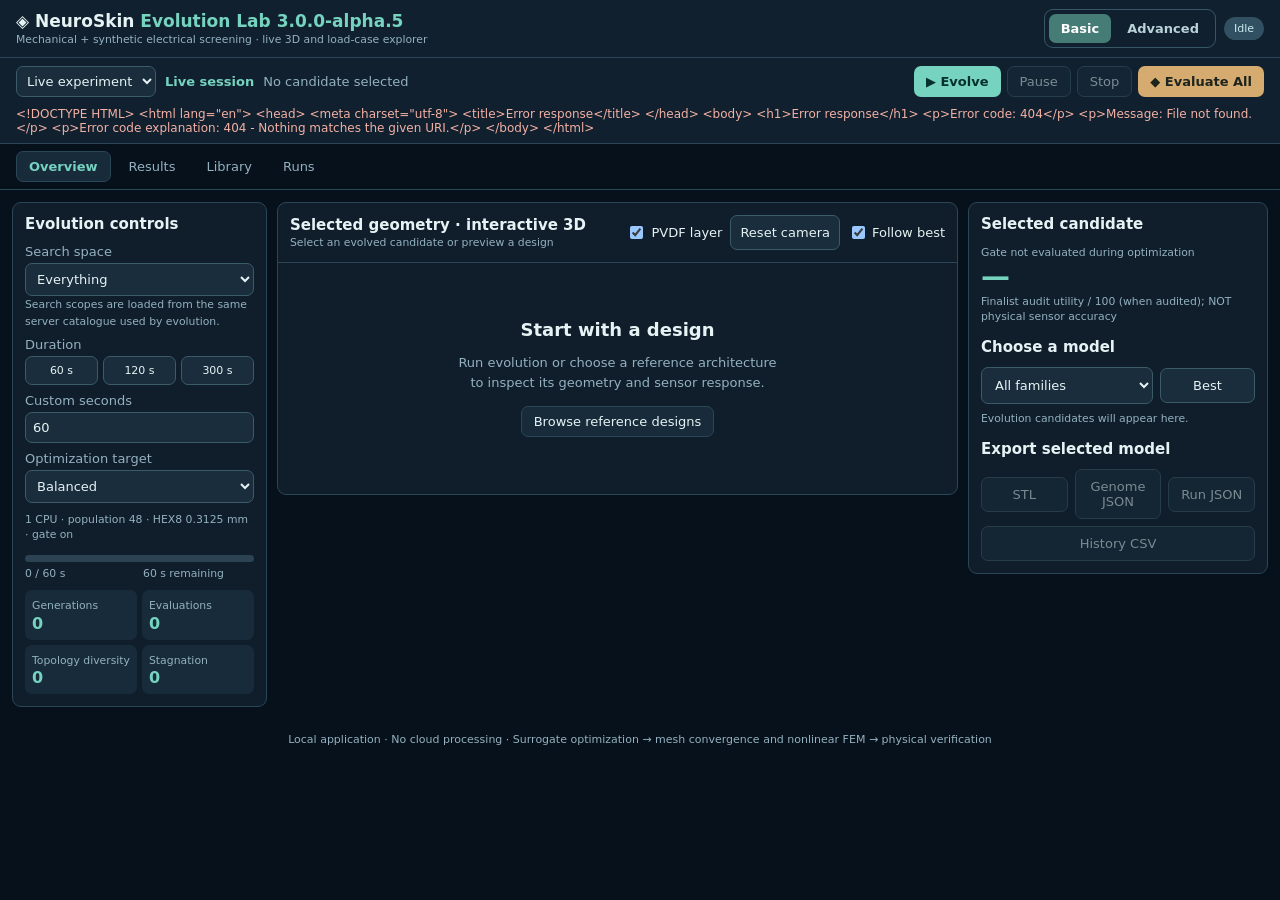
==== commit 70ce9ce4: "Add opt-in electronics co-design objective and clipping-aware Pareto selection" ====
--- a/static/index.html
+++ b/static/index.html
@@ -41,7 +41,7 @@
 <section class="panel left"><h2>Evolution controls</h2><label>Search space</label><select id="mode"><option value="all">Everything · singles + all hybrids</option><option value="single:all">Single-stage geometries only</option><option value="hybrid:all">All 10 two-stage hybrids</option></select><small>Search scopes are loaded from the same server catalogue used by evolution.</small>
 <label class="advanced-only">Search strategy</label><select class="advanced-only" id="searchStrategy"><option value="adaptive" selected>Adaptive · explore + QD + refine</option><option value="explore">Global exploration</option><option value="precision">Precision refinement</option></select>
 <label class="advanced-only">Local search precision: <b id="precisionValue">80%</b></label><input class="advanced-only" id="searchPrecision" type="range" min="0" max="100" value="80"><small class="advanced-only">Higher precision = smaller numerical mutations near promising candidates; the global and topology operators stay available.</small>
-<label>Duration</label><div class="pills"><button data-sec="60">60 s</button><button data-sec="120">120 s</button><button data-sec="300">300 s</button></div><label>Custom seconds</label><input id="seconds" type="number" min="3" max="3600" value="60"><label>CPU workers</label><input id="cores" type="number" min="1" max="256" value="1"><small id="coreinfo">Shared CPU budget for screening processes and FEM load-case workers; each BLAS pool uses one thread.</small><label>Population</label><select id="population"><option>24</option><option selected>48</option><option>80</option><option>120</option><option>192</option><option>256</option></select><label class="advanced-only">Exploration / structural change: <b id="exploreval">65%</b></label><input class="advanced-only" type="range" id="explore" min="0" max="100" value="65"><small class="advanced-only">Higher values increase novelty selection, topology jumps, random immigrants and cross-family mutations.</small><label>Optimization target</label><select id="objective"><option value="balanced">Balanced · 36% mechanics / 28% electrical / 18% robustness / 18% PVDF</option><option value="touch">Sensitive touch · 25% mechanics / 43% electrical / 12% robustness / 20% PVDF</option><option value="robust">Strain robustness · 30% mechanics / 17% electrical / 38% robustness / 15% PVDF</option><option value="dynamic">Dynamic events · 50% PVDF, 22% mechanics</option></select><label class="inlinecheck" style="margin-top:14px"><input id="physical_gate" type="checkbox" checked> <b>Physical plausibility gate</b></label><small>Reject candidates if downward vertical pressure produces insufficient assumed electrode signal or implausible displacement/tilt/reaction over the contact area.</small><label class="inlinecheck" style="margin-top:12px"><input type="checkbox" id="enable_fem" checked> <b>Run bonded-PVDF mechanical FEM for Top-3 finalists</b></label><small>Default: true 3D solid HEX8 even at 0.15625 mm. Optional space-frame beam FEM is much faster but NOT a 3D volume mesh. Fine solid grids may need substantial time and RAM.</small><label class="advanced-only">Mechanical FEM backend</label><select class="advanced-only" id="fem_backend"><option value="hex8" selected>Solid 3D HEX8 (accurate geometry)</option><option value="beam">Space-frame beam FEM (faster)</option></select><label class="advanced-only">FEM element length / voxel pitch [mm]</label><select class="advanced-only" id="fem_pitch"><option value="1.5">1.50 · coarse solid HEX8</option><option value="1.25">1.25 · solid HEX8</option><option value="0.8">0.80 · finer solid HEX8</option><option value="0.625">0.625 · 2×</option><option value="0.3125" selected>0.3125 · 4× finer</option><option value="0.25">0.2500 · 5×</option><option value="0.15625">0.15625 · 8× finer</option></select><label class="advanced-only">Optimization contact-grid</label><select class="advanced-only" id="gate_grid"><option value="3" selected>3 × 3 sampling (fast)</option><option value="5">5 × 5 sampling (accurate screening)</option><option value="7">7 × 7 sampling (slow)</option></select><label class="advanced-only">New random seed (saved for replay)</label><input class="advanced-only" id="seed" type="number" value="" readonly><div class="row" style="margin-top:14px"><button class="main" id="start">▶ Evolve</button><button class="main" style="background:#d6ab70;color:#1d241e" id="evaluateAll">◆ Evaluate All</button></div><div class="row" style="margin-top:7px"><button id="pause" disabled>Pause</button><button id="stop" disabled>Stop</button></div><div id="error"></div><div class="progress"><div id="progress"></div></div><div class="row"><small id="elapsed">0 / 60 s</small><small id="remaining">60 s remaining</small></div><div class="statbox"><div class="stat"><small>Generations</small><strong id="generations">0</strong></div><div class="stat"><small>Evaluations</small><strong id="evaluations">0</strong></div><div class="stat"><small>Topology diversity</small><strong id="diversity">0</strong></div><div class="stat"><small>Stagnation</small><strong id="stagnation">0</strong></div></div><div class="statbox advanced-only"><div class="stat"><small>Quality-diversity niches</small><strong id="qdCount">0</strong></div><div class="stat"><small>Screening Pareto front (T0)</small><strong id="populationPareto">0</strong></div><div class="stat"><small>Search strategy</small><strong id="strategyCurrent" style="font-size:12px">adaptive</strong></div></div><div class="statbox advanced-only"><div class="stat"><small>Scheduled processes / CPU budget</small><strong id="workerCount">—</strong></div><div class="stat"><small>Evaluations / second</small><strong id="throughput">—</strong></div></div><h2 class="advanced-only" style="margin-top:18px">Variation operators</h2><div class="advanced-only" id="operators" class="metricgrid"></div><div class="note advanced-only" style="margin-top:14px">Fitness uses an chord/arc-length equivalent-beam <b>surrogate</b> with engineering assumptions. Top-3 finalists receive the selected mechanical FEM (3D solid HEX8 by default; optional space-frame beam); all other individuals use fast surrogate screening. The conceptual STL still contains overlapping parts; inspect the separate FEM mesh before drawing mechanical conclusions.</div></section>
+<label>Duration</label><div class="pills"><button data-sec="60">60 s</button><button data-sec="120">120 s</button><button data-sec="300">300 s</button></div><label>Custom seconds</label><input id="seconds" type="number" min="3" max="3600" value="60"><label>CPU workers</label><input id="cores" type="number" min="1" max="256" value="1"><small id="coreinfo">Shared CPU budget for screening processes and FEM load-case workers; each BLAS pool uses one thread.</small><label>Population</label><select id="population"><option>24</option><option selected>48</option><option>80</option><option>120</option><option>192</option><option>256</option></select><label class="advanced-only">Exploration / structural change: <b id="exploreval">65%</b></label><input class="advanced-only" type="range" id="explore" min="0" max="100" value="65"><small class="advanced-only">Higher values increase novelty selection, topology jumps, random immigrants and cross-family mutations.</small><label>Optimization target</label><select id="objective"><option value="balanced">Balanced · 36% mechanics / 28% electrical / 18% robustness / 18% PVDF</option><option value="touch">Sensitive touch · 25% mechanics / 43% electrical / 12% robustness / 20% PVDF</option><option value="robust">Strain robustness · 30% mechanics / 17% electrical / 38% robustness / 15% PVDF</option><option value="dynamic">Dynamic events · 50% PVDF, 22% mechanics</option><option value="electronics">Electronics co-design · headroom, SNR, power</option></select><label class="inlinecheck" style="margin-top:14px"><input id="physical_gate" type="checkbox" checked> <b>Physical plausibility gate</b></label><small>Reject candidates if downward vertical pressure produces insufficient assumed electrode signal or implausible displacement/tilt/reaction over the contact area.</small><label class="inlinecheck" style="margin-top:12px"><input type="checkbox" id="enable_fem" checked> <b>Run bonded-PVDF mechanical FEM for Top-3 finalists</b></label><small>Default: true 3D solid HEX8 even at 0.15625 mm. Optional space-frame beam FEM is much faster but NOT a 3D volume mesh. Fine solid grids may need substantial time and RAM.</small><label class="advanced-only">Mechanical FEM backend</label><select class="advanced-only" id="fem_backend"><option value="hex8" selected>Solid 3D HEX8 (accurate geometry)</option><option value="beam">Space-frame beam FEM (faster)</option></select><label class="advanced-only">FEM element length / voxel pitch [mm]</label><select class="advanced-only" id="fem_pitch"><option value="1.5">1.50 · coarse solid HEX8</option><option value="1.25">1.25 · solid HEX8</option><option value="0.8">0.80 · finer solid HEX8</option><option value="0.625">0.625 · 2×</option><option value="0.3125" selected>0.3125 · 4× finer</option><option value="0.25">0.2500 · 5×</option><option value="0.15625">0.15625 · 8× finer</option></select><label class="advanced-only">Optimization contact-grid</label><select class="advanced-only" id="gate_grid"><option value="3" selected>3 × 3 sampling (fast)</option><option value="5">5 × 5 sampling (accurate screening)</option><option value="7">7 × 7 sampling (slow)</option></select><label class="advanced-only">New random seed (saved for replay)</label><input class="advanced-only" id="seed" type="number" value="" readonly><div class="row" style="margin-top:14px"><button class="main" id="start">▶ Evolve</button><button class="main" style="background:#d6ab70;color:#1d241e" id="evaluateAll">◆ Evaluate All</button></div><div class="row" style="margin-top:7px"><button id="pause" disabled>Pause</button><button id="stop" disabled>Stop</button></div><div id="error"></div><div class="progress"><div id="progress"></div></div><div class="row"><small id="elapsed">0 / 60 s</small><small id="remaining">60 s remaining</small></div><div class="statbox"><div class="stat"><small>Generations</small><strong id="generations">0</strong></div><div class="stat"><small>Evaluations</small><strong id="evaluations">0</strong></div><div class="stat"><small>Topology diversity</small><strong id="diversity">0</strong></div><div class="stat"><small>Stagnation</small><strong id="stagnation">0</strong></div></div><div class="statbox advanced-only"><div class="stat"><small>Quality-diversity niches</small><strong id="qdCount">0</strong></div><div class="stat"><small>Screening Pareto front (T0)</small><strong id="populationPareto">0</strong></div><div class="stat"><small>Search strategy</small><strong id="strategyCurrent" style="font-size:12px">adaptive</strong></div></div><div class="statbox advanced-only"><div class="stat"><small>Scheduled processes / CPU budget</small><strong id="workerCount">—</strong></div><div class="stat"><small>Evaluations / second</small><strong id="throughput">—</strong></div></div><h2 class="advanced-only" style="margin-top:18px">Variation operators</h2><div class="advanced-only" id="operators" class="metricgrid"></div><div class="note advanced-only" style="margin-top:14px">Fitness uses an chord/arc-length equivalent-beam <b>surrogate</b> with engineering assumptions. Top-3 finalists receive the selected mechanical FEM (3D solid HEX8 by default; optional space-frame beam); all other individuals use fast surrogate screening. The conceptual STL still contains overlapping parts; inspect the separate FEM mesh before drawing mechanical conclusions.</div></section>
 
 <section class="panel stage"><div class="bar"><div><h2 style="margin:0">Selected geometry · interactive 3D</h2><small id="viewtitle">Select an evolved candidate or preview a design</small></div><label style="display:flex;align-items:center;gap:5px;white-space:nowrap"><input id="showPiezo" type="checkbox" checked style="width:auto"> PVDF layer</label><label style="display:flex;align-items:center;gap:6px;font-size:12px">PVDF configuration <select id="piezoOverride" style="width:auto"><option value="">As saved</option><option value="1">One film (legacy)</option><option value="2">Opposed pair</option><option value="3">Three films</option><option value="4">Balanced quartet</option><option value="6">Six films (6+ legs)</option><option value="8">Eight films (8+ legs)</option></select></label><label style="display:flex;align-items:center;gap:5px;font-size:12px">Wiring <select id="piezoWiring" style="width:auto"><option value="">As saved</option><option value="0">Independent channels</option><option value="1">Signed charge sum</option><option value="2">Differential X</option><option value="3">Differential Y</option><option value="4">Alternating polarity</option></select></label><button style="width:auto" id="reset">Reset camera</button></div><div id="model"></div><div id="pvdfLayoutWarning" class="note" style="margin:5px 12px;display:none"></div>
 <section class="pipeline" id="top3Pipeline" aria-label="Full evaluation pipeline" aria-live="polite"><div class="pipeline-box">
@@ -416,7 +416,7 @@
    audit_grid:Number($('audit_grid').value),objective:$('objective').value,
    fem_enabled:$('enable_fem').checked,fem_backend:$('femViewBackend').value,
    fem_pitch_mm:Number($('femViewPitch').value),
-   fem_include_previews:true,fem_compute_device:$('femDevice').value,fem_inspection_case:$('femCase').value,
+   compute_workers:Number($('cores').value),fem_include_previews:true,fem_compute_device:$('femDevice').value,fem_inspection_case:$('femCase').value,
    fem_inspection_force_n:Number($('femForce').value),
    fem_inspection_offset_x:Number($('femOffsetX').value),fem_inspection_offset_y:Number($('femOffsetY').value)};
   const data=await api('POST','/evaluate_all',req);if(identity!==evaluationIdentity()||String(data.candidate_id)!==String(cand.id)){$('allEvalStatus').textContent='Completed result discarded: selection or settings changed during evaluation. Run Evaluate All again.';return;}const a=data.audit, rec=data.recovery;window.NeuroWorkspace?.renderEvaluation(data);
--- a/static/workspace.css
+++ b/static/workspace.css
@@ -26,3 +26,7 @@
 .workspace-compute-history{padding-top:6px;max-height:300px;overflow:auto;overflow-wrap:anywhere}.workspace-compute-row{padding:7px 0;border-bottom:1px solid var(--line);display:grid;gap:3px}.workspace-compute-row strong{font-size:12px}.workspace-compute-history .workspace-summary{font-size:12px}
 
 .workspace-component-tree{border-top:1px solid var(--line);margin:8px;padding:8px;min-width:0}.workspace-component-tree>summary{cursor:pointer;color:var(--sea);font-weight:650}.component-actions{display:flex;align-items:center;gap:8px;flex-wrap:wrap;margin:8px 0}.component-actions label{display:flex;align-items:center;gap:5px;font-size:12px}.component-actions input{width:auto}.component-tree-body{max-height:240px;overflow:auto;display:grid;gap:4px}.component-tree-body>details{border:1px solid var(--line);border-radius:5px;padding:5px}.component-tree-body summary{cursor:pointer;text-transform:capitalize;color:var(--muted)}.component-items{display:flex;flex-wrap:wrap;gap:4px;margin-top:6px}.component-items button{font-size:11px;padding:4px 7px}.component-items button[aria-pressed=true]{border-color:#ffcf70;color:#ffcf70}.workspace-component-tree .workspace-summary{font-size:12px;overflow-wrap:anywhere}
+
+.workspace-fem-actions label{display:flex;align-items:center;gap:6px;font-size:12px}.workspace-fem-actions input{width:auto}
+
+.component-evidence{display:grid;gap:6px;margin-top:8px;min-width:0}.component-evidence>small{display:block;color:var(--muted);font-size:11px}.component-evidence-scroll{overflow:auto;max-width:100%}.component-evidence table{border-collapse:collapse;font-size:11px;width:100%}.component-evidence td,.component-evidence th{padding:5px;border-bottom:1px solid var(--line);text-align:right;white-space:nowrap}.component-evidence :is(td,th):first-child{text-align:left;white-space:normal}.component-evidence .workspace-stale{color:var(--gold)}
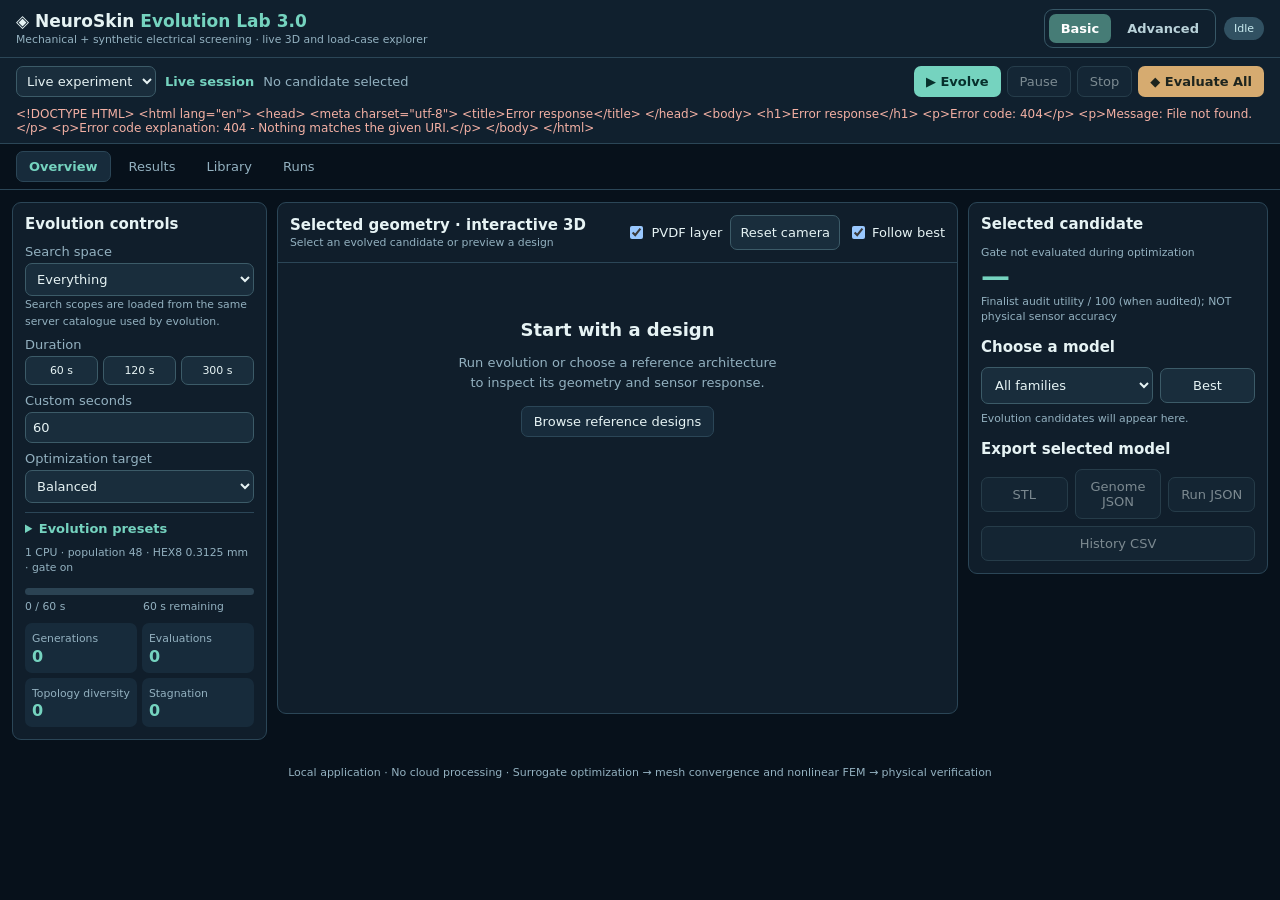
==== commit 017c4313: "Refactor tests and tools for NeuroSkin 3 compatibility - Updated test_workspace_browser_v30.py to us" ====
--- a/static/index.html
+++ b/static/index.html
@@ -1,4 +1,4 @@
-<!DOCTYPE html><html lang="en"><head><meta charset="utf-8"><meta name="viewport" content="width=device-width,initial-scale=1"><title>NeuroSkin · Evolution Lab 3.0.0-alpha.5</title><script src="/static/plotly.min.js"></script><style>
+<!DOCTYPE html><html lang="en"><head><meta charset="utf-8"><meta name="viewport" content="width=device-width,initial-scale=1"><title>NeuroSkin · Evolution Lab 3.0</title><script src="/static/plotly.min.js"></script><style>
 :root{color-scheme:dark;--bg:#07111b;--p:#101e2b;--p2:#172b3b;--line:#2b4657;--txt:#e6f3f4;--muted:#93b1c0;--sea:#75d3bf;--gold:#ecbe7f}*{box-sizing:border-box}body{background:var(--bg);color:var(--txt);font:13px system-ui,Segoe UI,sans-serif;margin:0}header{padding:15px 20px;background:#10202e;border-bottom:1px solid var(--line);display:flex;justify-content:space-between;align-items:center;gap:10px}h1{font-size:21px;margin:0}h2{font-size:15px;margin:0 0 11px}small{color:var(--muted)}main{max-width:1800px;margin:auto;padding:13px;display:grid;gap:12px;grid-template-columns:310px minmax(480px,1fr) 355px}.panel{background:var(--p);border:1px solid var(--line);border-radius:12px;padding:15px;min-width:0}.left label{display:block;margin:12px 0 5px;color:var(--muted)}input,select,button{font:inherit;color:var(--txt);border:1px solid #3c5b68;border-radius:7px;background:#192d3c;padding:9px;width:100%}button{cursor:pointer}button:hover{background:#285366}button.main{background:var(--sea);border:0;color:#07302c;font-weight:750}.row{display:flex;gap:7px;align-items:center}.row>*{flex:1}.pills{display:flex;gap:5px}.pills button{font-size:11px;padding:7px}.statbox{display:grid;grid-template-columns:1fr 1fr;gap:7px;margin-top:12px}.stat{background:var(--p2);padding:9px;border-radius:7px}.stat strong{display:block;font-size:19px;color:var(--sea)}.progress{height:7px;border-radius:10px;background:#2b4353;margin:13px 0 5px;overflow:hidden}.progress div{height:100%;background:var(--sea);width:0}.stage{padding:0;overflow:hidden}.stage .bar{display:flex;justify-content:space-between;align-items:center;gap:8px;padding:12px;border-bottom:1px solid var(--line)}#model{height:550px;width:100%}.note{font-size:11px;color:#e9cfad;background:#253039;padding:11px;border-left:3px solid var(--gold);border-radius:4px;line-height:1.55}.badge{padding:5px 10px;border-radius:18px;background:#315162;color:#c9ebef}.badge.running{background:#1f5a4b;color:#a1edcb}.badge.paused{background:#685232;color:#ffe0a6}.gallery{max-height:310px;overflow:auto;display:grid;gap:6px}.candidate{background:#192d40;border:1px solid #385265;padding:9px;text-align:left;border-radius:8px;display:flex;justify-content:space-between;align-items:center}.candidate.selected{border-color:var(--sea);background:#20534e}.candidate small{display:block;margin-top:3px}.metricgrid{display:grid;grid-template-columns:1fr 1fr;gap:7px}.metric{padding:8px;background:#1c3040;border-radius:6px}.metric b{display:block;font-size:16px;color:#b9edde}.chart{grid-column:span 2}.testpanel{grid-column:1/-1}.testcontrols{display:grid;grid-template-columns:2fr 1fr 1.3fr;gap:12px;align-items:end;margin:14px 0}.testcontrols label{display:block;color:var(--muted);margin-bottom:7px}.inlinecheck{display:flex!important;align-items:center;gap:8px}.inlinecheck input{width:auto}.testresults{display:grid;grid-template-columns:minmax(350px,2fr) minmax(300px,1fr);gap:14px}#responsegraph{height:340px}.resultpre{max-height:170px;overflow:auto;font-size:11px;color:#d3e6e7;white-space:pre-wrap}.warning{display:block;color:#f1cf9a;line-height:1.5;margin-top:8px}#history{height:260px}.footer{font-size:11px;text-align:center;color:var(--muted);padding:14px}.viewopts{display:flex;gap:5px;padding:11px;border-top:1px solid var(--line)}.viewopts label{display:flex;align-items:center;white-space:nowrap;gap:4px}.viewopts input{width:auto}.viewopts select{width:auto}.right h2{margin-top:15px}.right h2:first-child{margin-top:0}#error{color:#f3b0a4;font-size:12px;min-height:18px;padding-top:8px}button:disabled{opacity:.5}.caption{padding:10px 12px;border-top:1px solid var(--line);color:var(--muted);font-size:11px}#parameters{font:11px ui-monospace,Consolas,monospace;white-space:pre-wrap;overflow-wrap:anywhere;max-height:120px;overflow:auto;color:#b7cdda}.metrichead{margin-top:12px}.legend{display:flex;gap:10px;flex-wrap:wrap;font-size:11px}.legend span:before{content:'● ';color:var(--sea)}.legend span:nth-child(2):before{color:var(--gold)}.legend span:nth-child(3):before{color:#7baedb}.legend span:nth-child(4):before{color:#b99ce8}.legend span:nth-child(5):before{color:#91b0bd}@media(max-width:1250px){main{grid-template-columns:300px 1fr}.right{grid-column:1/-1}.chart{grid-column:1/-1}}@media(max-width:760px){.testcontrols,.testresults{grid-template-columns:1fr}main{display:block;padding:8px}.panel{margin-bottom:10px}#model{height:400px}}
 
 .archive-panel{grid-column:1/-1}.archive-notice{margin-top:9px;color:var(--sea);font-size:11px}.archive-panel .row{gap:8px}.archive-panel .row select{flex:1}.archive-panel .row button{flex:0 0 auto;width:auto}@media(max-width:760px){.archive-panel .row{flex-wrap:wrap}.archive-panel .row button{flex:1}}
@@ -24,7 +24,7 @@
 .pill-status{background:#263f4c;border-radius:15px;padding:4px 9px;color:#c6e0df;display:inline-block}
 @media(max-width:1100px){.stage .audit-cards,.audit-cards{grid-template-columns:1fr}.audit-results{grid-template-columns:1fr}body.basic main{grid-template-columns:1fr}.pipeline{grid-column:1/-1}}
 .seed-panel{grid-column:1/-1}.seedscroll{overflow:auto;max-height:440px}.seedtable{border-collapse:collapse;width:100%;min-width:1180px;font-size:11px}.seedtable th,.seedtable td{padding:7px 6px;border-bottom:1px solid var(--line);text-align:center}.seedtable th:first-child,.seedtable td:first-child{text-align:left;min-width:210px}.seedtable tr.picked{background:#193d3b}.seedtable button{padding:5px;width:auto}.seedscore{font-size:15px;font-weight:750;color:var(--sea)}#runcheck,#runspatial,#femRun{display:none!important}#evaluateAll{font-weight:750}#allEvalResult{max-height:350px;overflow:auto;white-space:pre-wrap}#allEvalStatus{font-size:12px;color:var(--sea)}
-</style><link rel="stylesheet" href="/static/workspace.css"></head><body class="basic"><header><div><h1>◈ NeuroSkin <span style="color:var(--sea)">Evolution Lab 3.0.0-alpha.5</span></h1><small>Mechanical + synthetic electrical screening · live 3D and load-case explorer</small></div><div class="mode-toggle" role="group" aria-label="Interface complexity"><button id="basicMode" class="active" type="button">Basic</button><button id="advancedMode" type="button">Advanced</button></div><button id="multiscaleLab" type="button" style="width:auto">Multiscale lab</button><span class="badge" id="status">Idle</span></header><main>
+</style><link rel="stylesheet" href="/static/workspace.css"></head><body class="basic"><header><div><h1>◈ NeuroSkin <span style="color:var(--sea)">Evolution Lab 3.0</span></h1><small>Mechanical + synthetic electrical screening · live 3D and load-case explorer</small></div><div class="mode-toggle" role="group" aria-label="Interface complexity"><button id="basicMode" class="active" type="button">Basic</button><button id="advancedMode" type="button">Advanced</button></div><button id="multiscaleLab" type="button" style="width:auto">Multiscale lab</button><span class="badge" id="status">Idle</span></header><main>
 <details class="panel archive-panel" aria-label="Saved evolution runs"><summary style="cursor:pointer;font-size:14px;font-weight:700">Saved experiments — reopen earlier runs and Top-3 generations</summary><div style="padding-top:12px">
  <div class="row" style="justify-content:space-between"><h2 style="margin:0">Saved experiments</h2><button id="reloadArchives" style="max-width:95px">Refresh</button></div>
  <small>Load past evolutions after restarting the server. The archive is read-only and can be inspected in 3D.</small>
@@ -33,7 +33,7 @@
  <div class="advanced-only" style="margin-top:10px"><label for="compareArchive">Compare this run with</label>
  <div class="row"><select id="compareArchive"><option value="">Select second run…</option></select><button id="compareRuns" style="max-width:110px">Compare</button></div>
  <pre id="compareResult" class="resultpre">Cross-run comparisons require identical model code, validation protocol hash, fidelity tier and noise provenance.</pre></div>
- <div id="archiveNotice" class="archive-notice">Live session · saved runs are stored under runs_v05/</div>
+ <div id="archiveNotice" class="archive-notice">Live session · saved runs are stored under runs/</div>
  <div class="row" style="margin-top:10px"><button id="returnLive">Return to live</button><button id="downloadArchive">Download selected run ZIP</button></div>
  </div></details>
 <section class="panel seed-panel"><details><summary style="cursor:pointer;font-size:15px;font-weight:700">20 starting geometries · 10 shortlisted · 10 transparent criteria</summary><p><small>Expert engineering PRIOR scores (not FEM measurements). Ten are independently proposed hypotheses; ten are inspired by published research. Select Preview to inspect the actual generated 3D model.</small></p><div class="seedscroll" id="seedLibrary">Loading library…</div></details></section>
@@ -152,6 +152,7 @@
  $('pvdfLayoutWarning').textContent=piezoOverrideValue()!==null?`PVDF ${piezoOverrideValue()}-film override: archive remains unchanged; press Evaluate All to recalculate bonded-film mechanics and electrical response. Historical score is NOT comparable.`:legacy?'Archived model: original single-sided PVDF. Select Balanced quartet to inspect a corrected layout; rerun evolution before treating stored scores as comparable.':`Designed PVDF: ${c.genome.piezo_count} films. ${c.genome.hybrid_id && c.genome.hybrid_id!=='none'?('Two-stage architecture '+c.genome.hybrid_id+' with bonded intermediate plate; use HEX8, not the legacy beam backend. '):''}Primary mechanics includes bonded PVDF + adhesive stiffness; Evaluate All adds final reduced shell post-processing.`;
  }
 async function updateMesh(force=false,localOnly=false){
+ if(window.NeuroWorkspace?.geometryVisible&&!window.NeuroWorkspace.geometryVisible())return;
  const c=findCandidate(currentSelection);if(!c)return;
  if(solvedFEM && (solvedFEM.candidate_id!==c.id || solvedFEM.family!==c.family)){solvedFEM=null;$('femStatus').textContent='Selected model changed. Compute real FEM to see its own displacement/stress field.';Plotly.react('femPlot',[],baseLayout);} if(laminateShell && (laminateShell.candidate_id!==c.id || laminateShell.family!==c.family)){laminateShell=null;$('laminateShellStatus').textContent='Selected model changed. Re-run Evaluate All to resolve the final laminate shell for this candidate.';$('laminateShellMetrics').textContent='No laminate shell result yet.';Plotly.react('laminatePlot',[],{...baseLayout,showlegend:false,uirevision:'laminate-camera',margin:{l:0,r:0,t:0,b:0}});}
  const sig=[state?.id,currentSelection.kind,currentSelection.index,currentSelection.family,c.id,$('wire').checked,$('transparent').checked,$('showPiezo').checked,$('piezoOverride').value,$('piezoWiring').value,$('quality').value,$('deform').checked,$('deformscale').value,$('loadcase').value,$('loadamount').value,currentResponse?.candidate_id||''].join('|');
@@ -163,7 +164,7 @@
   else{const r=await fetch('/api/mesh?'+q.toString());if(!r.ok)throw Error('Mesh response '+r.status);data=await r.json();}
   if(request!==meshRequest||identity!==selectionIdentity()||String(data.candidate.id)!==String(c.id))return;
   geometryCache={key:q.toString(),data};
-  const response=currentResponse?.candidate_id===c.id?currentResponse:null;
+  const response=currentResponse?.candidate_id===c.id&&currentResponse._input===JSON.stringify(selectedPayload())?currentResponse:null;
   const enabled=$('deform').checked&&!!response;
   const m=enabled?response.result.mechanics:null;
   const scale=Number($('deformscale').value);
@@ -176,12 +177,27 @@
    return {type:'mesh3d',name:comp.part,showlegend:true,x:v.map(a=>a[0]),y:v.map(a=>a[1]),z:v.map(a=>a[2]),i:f.map(a=>a[0]),j:f.map(a=>a[1]),k:f.map(a=>a[2]),color:colors[comp.part]||'#a0b3bd',opacity:$('transparent').checked?0.53:1,flatshading:false,lighting:{ambient:.52,diffuse:.75,specular:.35,roughness:.45},hoverinfo:'skip',contour:$('wire').checked?{show:true,color:'#051d25',width:1}:undefined};
   });
   const decorated=window.NeuroWorkspace?.decorateGeometry?.(data,traces,identity,enabled)||traces;
+  if(window.NeuroWorkspace?.geometryVisible&&!window.NeuroWorkspace.geometryVisible())return;
   await Plotly.react('model',decorated,baseLayout,{responsive:true,displaylogo:false});
  }catch(e){if(request===meshRequest){meshSignature='';$('error').textContent='3D error: '+e.message;}}
 }
 
 function choose(sel){contextRevision++;currentResponse=null;if(sel.kind==='gallery'&&state?.gallery?.[sel.index]){pinnedCandidate=structuredClone(state.gallery[sel.index]);sel={kind:'id',index:pinnedCandidate.id,family:pinnedCandidate.family}}currentSelection=sel;$('auto').checked=false;follow=false;selectedUI();updateMesh(true);renderGallery()}
-function renderGallery(){if(!state)return;const filt=$('filter').value;let arr=(state.gallery||[]).map((c,i)=>({c,i})).filter(x=>filt==='all'||x.c.family===filt);$('gallery').innerHTML=arr.map(({c,i})=>`<button class="candidate ${currentSelection.kind==='id'&&currentSelection.index===c.id?'selected':''}" data-i="${i}"><div><b>${c.family.toUpperCase()} · ${c.genome.topology}</b><small>Gen ${c.generation} · novelty ${c.novelty.toFixed(2)} · ${c.id}</small></div><b>${c.fitness.toFixed(1)}</b></button>`).join('')||'<small>No candidates yet</small>';for(let b of $('gallery').querySelectorAll('[data-i]'))b.onclick=()=>choose({kind:'gallery',index:Number(b.dataset.i),family:'crown'})}
+function renderGallery(){
+ if(!state)return;
+ const gallery=$('gallery'),filter=$('filter').value;
+ const items=(state.gallery||[]).map((c,i)=>({c,i})).filter(x=>filter==='all'||x.c.family===filter);
+ gallery.replaceChildren();
+ if(!items.length){const empty=document.createElement('small');empty.textContent='No candidates yet';gallery.append(empty);return;}
+ for(const {c,i} of items){
+  const button=document.createElement('button'),description=document.createElement('div'),title=document.createElement('b'),meta=document.createElement('small'),score=document.createElement('b');
+  button.type='button';button.className='candidate'+(currentSelection.kind==='id'&&currentSelection.index===c.id?' selected':'');button.dataset.i=String(i);
+  title.textContent=String(c.family).toUpperCase()+' ? '+String(c.genome?.topology??'');
+  meta.textContent='Gen '+c.generation+' ? novelty '+Number(c.novelty??0).toFixed(2)+' ? '+c.id;
+  score.textContent=Number(c.fitness??0).toFixed(1);description.append(title,meta);button.append(description,score);
+  button.onclick=()=>choose({kind:'gallery',index:i,family:c.family});gallery.append(button);
+ }
+}
 function graph(){if(!state?.history?.length)return;let h=state.history;Plotly.react('history',[{type:'scatter',mode:'lines',x:h.map(q=>q.elapsed),y:h.map(q=>q.best),name:'Best',line:{color:'#75d3bf',width:3}},{type:'scatter',mode:'lines',x:h.map(q=>q.elapsed),y:h.map(q=>q.median),name:'Median',line:{color:'#f1be76',width:2}},{type:'scatter',mode:'lines',x:h.map(q=>q.elapsed),y:h.map(q=>q.diversity),name:'Topologies',yaxis:'y2',line:{color:'#ab9be8',dash:'dot'}}],{paper_bgcolor:'#101e2b',plot_bgcolor:'#101e2b',font:{color:'#abc4cc'},margin:{l:50,r:40,t:25,b:40},legend:{orientation:'h',y:1.2},xaxis:{title:'Active time (s)',gridcolor:'#2a4254'},yaxis:{title:'Fitness (utility points, 0–100)',range:[0,102],gridcolor:'#2a4254'},yaxis2:{title:'Distinct topologies (count)',overlaying:'y',side:'right'}},{responsive:true,displaylogo:false})}
 function display(){if(!state)return;$('status').textContent=state.status+(state.status==='running'?(' · '+(state.phase||'screening').replaceAll('_',' ')):'');$('status').className='badge '+state.status;$('elapsed').textContent=`${state.elapsed.toFixed(1)} / ${state.duration.toFixed(1)} s`;$('remaining').textContent=`${Math.max(0,state.duration-state.elapsed).toFixed(1)} s remaining`;$('progress').style.width=Math.min(100,100*state.elapsed/state.duration)+'%';$('generations').textContent=state.generation;$('workerCount').textContent=state.cores==null?'—':`${state.workers_active??0} / ${state.cores}`;if(state.phase==='top3_full_audit'&&state.audit_progress?.total){const a=state.audit_progress;$('status').textContent+=` · ${a.completed}/${a.total} · ${a.inflight} jobs × up to ${a.case_workers} load workers · ${a.elapsed_s??0}s${a.memory_limited?' · RAM limited':''}`;}$('throughput').textContent=state.evaluations_per_second??'—';$('evaluations').textContent=state.evaluated;$('diversity').textContent=state.diversity;$('stagnation').textContent=state.stagnation;if($('qdCount'))$('qdCount').textContent=state.qd_archive_size??0;if($('populationPareto'))$('populationPareto').textContent=state.population_pareto_size??0;if($('strategyCurrent'))$('strategyCurrent').textContent=state.search_strategy||'adaptive';$('start').disabled=startPending||!!archiveRunId||['running','paused','stopping'].includes(state.status);$('pause').disabled=!!archiveRunId||!['running','paused'].includes(state.status);$('stop').disabled=!!archiveRunId||!['running','paused'].includes(state.status);$('pause').textContent=state.status==='paused'?'Resume':'Pause';$('operators').innerHTML=Object.entries(state.mutations||{}).map(([k,v])=>metricBox(k,v)).join('');$('json').disabled=!state.id;$('csv').disabled=!state.history.length;if(state.error)$('error').textContent=state.error;
  if(follow&&state.best){currentSelection={kind:'best',index:0,family:state.best.family};selectedUI();updateMesh()}
@@ -195,7 +211,7 @@
 $('showPiezo').onchange=()=>updateMesh(true);$('piezoOverride').onchange=()=>{currentResponse=null;selectedUI();updateMesh(true);markEvaluationStale()};$('piezoWiring').onchange=()=>{currentResponse=null;selectedUI();updateMesh(true);markEvaluationStale()};$('wire').onchange=()=>updateMesh(true);$('transparent').onchange=()=>updateMesh(true);$('quality').onchange=()=>updateMesh(true);$('reset').onclick=()=>Plotly.relayout('model',{'scene.camera':{eye:{x:1.8,y:1.5,z:1.5}}});$('explore').oninput=()=>{$('exploreval').textContent=$('explore').value+'%'};$('searchPrecision').oninput=()=>{$('precisionValue').textContent=$('searchPrecision').value+'%'};for(let b of document.querySelectorAll('[data-sec]'))b.onclick=()=>{$('seconds').value=b.dataset.sec};
 function selectedPayload(){const c=findCandidate(currentSelection);if(!c)return null;return {run_id:archiveRunId,generation:archiveGeneration,selection:['seed','hybrid'].includes(currentSelection.kind)?currentSelection.kind:'id',index:['seed','hybrid'].includes(currentSelection.kind)?String(currentSelection.index):String(c.id),family:c.family,expected_live_run_id:!archiveRunId&&!['seed','hybrid'].includes(currentSelection.kind)?state?.id:null,expected_candidate_id:String(c.id),case:$('loadcase').value,fraction:Number($('loadamount').value)/100,frequency_hz:Number($('piezoFrequency').value),piezo_count_override:piezoOverrideValue(),piezo_wiring_override:piezoWiringOverrideValue()}}
 $('multiscaleLab').onclick=()=>{const p=selectedPayload();const q=new URLSearchParams();if(p)for(const k of ['selection','index','family','run_id','generation','piezo_count_override','piezo_wiring_override'])if(p[k]!=null)q.set(k,p[k]);location.href='/v30?'+q;};
-async function runCharacterization(){const input=selectedPayload();if(!input)return;const request=++responseRequest,identity=selectionIdentity();try{const r=await api('POST','/characterize',input);if(request!==responseRequest||identity!==selectionIdentity()||JSON.stringify(input)!==JSON.stringify(selectedPayload())||String(r.candidate_id)!==input.expected_candidate_id)return;currentResponse=r;const e=r.result.electrical,m=r.result.mechanics;const cases=r.sweep.rows;
+async function runCharacterization(){const input=selectedPayload();if(!input)return;const request=++responseRequest,identity=selectionIdentity();try{const r=await api('POST','/characterize',input);if(request!==responseRequest||identity!==selectionIdentity()||JSON.stringify(input)!==JSON.stringify(selectedPayload())||String(r.candidate_id)!==input.expected_candidate_id)return;currentResponse={...r,_input:JSON.stringify(input)};const e=r.result.electrical,m=r.result.mechanics;const cases=r.sweep.rows;
  $('electricalmetrics').innerHTML=metricBox('Total pressure ΔC [pF]',e.pressure_delta_pF.reduce((a,b)=>a+b,0))+metricBox('Lateral X ΔC [pF]',e.lateral_delta_pF[0])+metricBox('Lateral Y ΔC [pF]',e.lateral_delta_pF[1])+metricBox('Hall torsion ΔB [mT]',e.hall_torsion_delta_mT)+metricBox('PVDF dynamic Vpeak [V]',r.result.piezoelectric.peak_V)+metricBox('PVDF assumed SNR',r.result.piezoelectric.dynamic_snr_proxy);
  $('modeldisplacement').textContent=JSON.stringify({displacement_mm:m.displacement_mm,rotation_rad:m.rotation_rad,substrate_strain:m.substrate_strain,force_N:m.applied_force_N,moment_Nmm:m.applied_moment_Nmm,offset_mm:m.offset_mm},null,2);
  const xx=cases.map(r=>r.input_fraction*100);Plotly.react('responsegraph',[
@@ -296,7 +312,7 @@
  $('decisionAudit').textContent=last?JSON.stringify(last,null,2):'—';
  $('reportAudit').disabled=!inc;
 }
-$('reportAudit').onclick=()=>{location.href=archiveRunId?'/api/archives/'+encodeURIComponent(archiveRunId)+'/audit':'/api/audit/report'};
+$('reportAudit').onclick=()=>{location.href=archiveRunId?'/api/archives/'+encodeURIComponent(archiveRunId)+'/audit'+(archiveGeneration!=null?'?generation='+archiveGeneration:''):'/api/audit/report'};
 
 async function poll(){if(busy||archiveRunId||startPending)return;busy=true;const revision=contextRevision;try{const next=await api('GET','/state');if(revision===contextRevision&&!archiveRunId&&!startPending){state=next;display()}}catch(e){$('error').textContent=e.message}finally{busy=false}}async function refreshArchives(){
  try{
@@ -317,7 +333,7 @@
  const r=archiveRuns.find(q=>q.id===archiveRunId);
  $('archiveNotice').textContent=archiveRunId?
   `ARCHIVED RUN ${archiveRunId} · ${archiveGeneration?'generation '+archiveGeneration:'final result'} · read-only · ${r?.generation??'—'} generations`:
-  'Live session · saved runs are stored under runs_v05/';
+  'Live session · saved runs are stored under runs/';
  $('downloadArchive').disabled=!archiveRunId&&!$('archiveSelect').value;
 }
 async function openSavedRun(){
@@ -402,6 +418,7 @@
 function markEvaluationStale(){
  window.NeuroWorkspace?.renderEvaluation(null);
  window.NeuroWorkspace?.markFEMStale?.();
+ window.NeuroWorkspace?.refreshSignalGeometry?.();
  const status=$('allEvalStatus');
  if(status&&!status.textContent.startsWith('Evaluating')) status.textContent='Parameters changed. Press Evaluate All to refresh mechanical, electrical and spatial results.';
 }
--- a/static/workspace.css
+++ b/static/workspace.css
@@ -30,3 +30,9 @@
 .workspace-fem-actions label{display:flex;align-items:center;gap:6px;font-size:12px}.workspace-fem-actions input{width:auto}
 
 .component-evidence{display:grid;gap:6px;margin-top:8px;min-width:0}.component-evidence>small{display:block;color:var(--muted);font-size:11px}.component-evidence-scroll{overflow:auto;max-width:100%}.component-evidence table{border-collapse:collapse;font-size:11px;width:100%}.component-evidence td,.component-evidence th{padding:5px;border-bottom:1px solid var(--line);text-align:right;white-space:nowrap}.component-evidence :is(td,th):first-child{text-align:left;white-space:normal}.component-evidence .workspace-stale{color:var(--gold)}
+
+.workspace-result-coverage{grid-column:1/-1;border:1px solid var(--line);border-radius:8px;padding:8px;display:grid;gap:5px}.workspace-coverage-row{display:grid;grid-template-columns:64px minmax(0,1fr) 48px;align-items:center;gap:8px;font-size:12px}.workspace-coverage-row meter{width:100%;height:13px}
+
+/* Native bottom-edge resizing keeps every Plotly viewport in sync. */
+.workspace .workspace-resizable-plot{resize:vertical;overflow:hidden;min-height:220px;max-height:1800px;box-sizing:border-box;border-bottom:3px solid var(--line)}
+.workspace .workspace-resizable-plot:hover{border-bottom-color:var(--sea)}
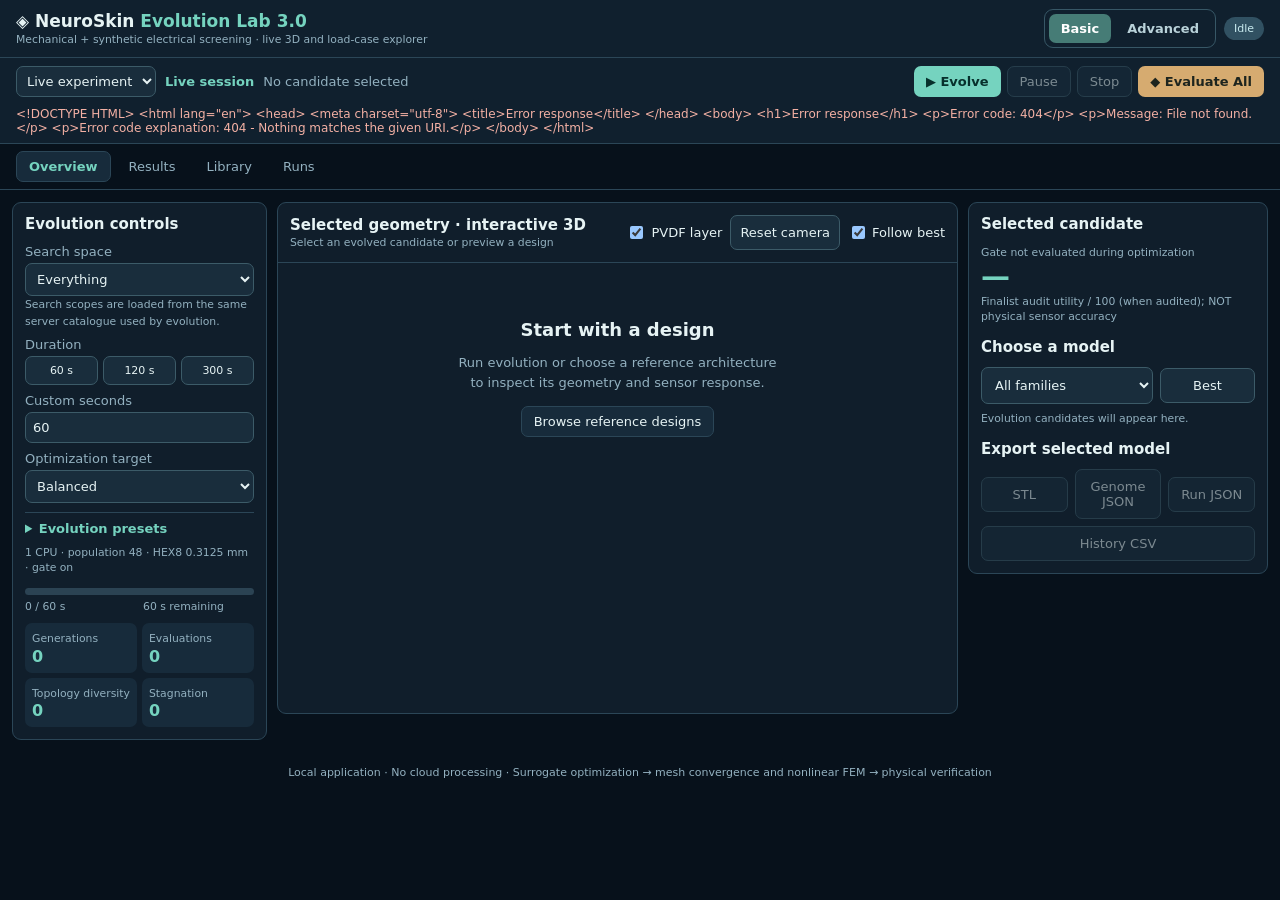
==== commit b4450927: "Save qualifying final run champions in User bests library" ====
--- a/static/index.html
+++ b/static/index.html
@@ -38,6 +38,7 @@
  </div></details>
 <section class="panel seed-panel"><details><summary style="cursor:pointer;font-size:15px;font-weight:700">20 starting geometries · 10 shortlisted · 10 transparent criteria</summary><p><small>Expert engineering PRIOR scores (not FEM measurements). Ten are independently proposed hypotheses; ten are inspired by published research. Select Preview to inspect the actual generated 3D model.</small></p><div class="seedscroll" id="seedLibrary">Loading library…</div></details></section>
 <section class="panel seed-panel"><details open><summary style="cursor:pointer;font-size:15px;font-weight:700">NEW · Ten two-stage hybrid architectures · scored 10×10</summary><p><small>Upper sensing stage → shared middle plate → lower reference stage. These are engineering-prior rankings, NOT measured accuracy or FEM results. Every architecture is a real generation-zero genotype. Preview in 3D or run Evaluate All.</small></p><div class="seedscroll" id="hybridLibrary">Loading hybrid library…</div></details></section>
+<section class="panel seed-panel"><details open><summary style="cursor:pointer;font-size:15px;font-weight:700">User bests</summary><p><small>One final champion per completed or stopped run, with full-audit score strictly above 90/100. Original scores retain their own protocol and provenance.</small></p><button type="button" id="refreshUserBests">Refresh</button><div class="seedscroll" id="userBestsLibrary">Loading user bests...</div></details></section>
 <section class="panel left"><h2>Evolution controls</h2><label>Search space</label><select id="mode"><option value="all">Everything · singles + all hybrids</option><option value="single:all">Single-stage geometries only</option><option value="hybrid:all">All 10 two-stage hybrids</option></select><small>Search scopes are loaded from the same server catalogue used by evolution.</small>
 <label class="advanced-only">Search strategy</label><select class="advanced-only" id="searchStrategy"><option value="adaptive" selected>Adaptive · explore + QD + refine</option><option value="explore">Global exploration</option><option value="precision">Precision refinement</option></select>
 <label class="advanced-only">Local search precision: <b id="precisionValue">80%</b></label><input class="advanced-only" id="searchPrecision" type="range" min="0" max="100" value="80"><small class="advanced-only">Higher precision = smaller numerical mutations near promising candidates; the global and topology operators stay available.</small>
@@ -118,13 +119,13 @@
  try{j=raw?JSON.parse(raw):{}}catch{j={detail:raw.slice(0,500)||`HTTP ${r.status}`}}
  if(!r.ok)throw Error(apiErrorMessage(j,r.status));return j;
 }
-function findCandidate(sel){if(['id','seed','hybrid'].includes(sel.kind))return pinnedCandidate;if(!state)return null;if(sel.kind==='best')return state.best;if(sel.kind==='family')return state.champions?.[sel.family];if(sel.kind==='id'||sel.kind==='seed'||sel.kind==='hybrid')return pinnedCandidate;if(sel.kind==='gallery')return state.gallery?.[sel.index];return null}
+function findCandidate(sel){if(['id','seed','hybrid','user_best'].includes(sel.kind))return pinnedCandidate;if(!state)return null;if(sel.kind==='best')return state.best;if(sel.kind==='family')return state.champions?.[sel.family];if(sel.kind==='id'||sel.kind==='seed'||sel.kind==='hybrid'||sel.kind==='user_best')return pinnedCandidate;if(sel.kind==='gallery')return state.gallery?.[sel.index];return null}
 function piezoOverrideValue(){return $('piezoOverride').value?Number($('piezoOverride').value):null}
 function piezoWiringOverrideValue(){return $('piezoWiring').value!==''?Number($('piezoWiring').value):null}
 function metricBox(k,v){return `<div class="metric"><small>${k.replace(/_/g,' ')}</small><b>${typeof v==='number'?v.toLocaleString('en-US',{maximumFractionDigits:5}):String(v)}</b></div>`}
 let lastSelectionIdentity='',meshRequest=0,responseRequest=0,spatialRequest=0,selectionRevision=0,contextRevision=0,startPending=false;
 let geometryCache=null;
-function selectionIdentity(){const c=findCandidate(currentSelection);return JSON.stringify([archiveRunId,archiveGeneration,archiveRunId||(['seed','hybrid'].includes(currentSelection.kind)?null:state?.id),c?.id,c?.family,piezoOverrideValue(),piezoWiringOverrideValue()]);}
+function selectionIdentity(){const c=findCandidate(currentSelection);return JSON.stringify([archiveRunId,archiveGeneration,archiveRunId||(['seed','hybrid','user_best'].includes(currentSelection.kind)?null:state?.id),c?.id,c?.family,piezoOverrideValue(),piezoWiringOverrideValue()]);}
 function invalidateInspectors(){geometryCache=null;window.NeuroWorkspace?.clearComponents?.();selectionRevision++;window.NeuroWorkspace?.renderEvaluation(null);currentResponse=null;lastSpatial=null;solvedFEM=null;femPreviewFields=null;femPreviewError=null;window.NeuroWorkspace?.renderFEMPreviews?.();laminateShell=null;responseRequest++;spatialRequest++;$('exportspatial').disabled=true;for(const id of ['electricalmetrics','piezoMetrics','spatialmetrics'])$(id).replaceChildren();for(const id of ['modeldisplacement','spatialflags','femMetrics','laminateShellMetrics','validationMetrics','allEvalResult'])$(id).textContent='Selection changed — run the inspector again.';$('femStatus').textContent='No FEM result for this selection.';$('laminateShellStatus').textContent='No laminate result for this selection.';$('validationStatus').textContent='No validation result for this selection.';$('orientationPanel').style.display='none';$('orientationStudy').textContent='No orientation result for this selection.';for(const id of ['responsegraph','piezoGraph','spatialmap','femPlot','laminatePlot']){const p=$(id);if(p?._fullLayout)Plotly.react(p,[],p.layout||{}, {responsive:true,displaylogo:false});}markEvaluationStale();}
 function selectedUI(){
  const c=findCandidate(currentSelection);if(!c){if(lastSelectionIdentity){lastSelectionIdentity='';invalidateInspectors();$('viewtitle').textContent='No candidate selected';$('fitness').textContent='—';$('gateStatus').textContent='No screening result';$('metricgrid').replaceChildren();$('parameters').textContent='—';$('stl').disabled=true;$('genome').disabled=true;meshSignature='';meshRequest++;Plotly.react('model',[],baseLayout,{responsive:true,displaylogo:false});}return;}
@@ -209,7 +210,7 @@
 $('pause').onclick=()=>command('/pause');$('stop').onclick=()=>command('/stop');
 $('best').onclick=()=>{if(!state?.best)return;choose({kind:'best',index:0,family:state.best.family})};$('auto').onchange=()=>{follow=$('auto').checked;if(follow&&state?.best){currentSelection={kind:'best',index:0,family:state.best.family};selectedUI();updateMesh(true)}};$('filter').onchange=renderGallery;
 $('showPiezo').onchange=()=>updateMesh(true);$('piezoOverride').onchange=()=>{currentResponse=null;selectedUI();updateMesh(true);markEvaluationStale()};$('piezoWiring').onchange=()=>{currentResponse=null;selectedUI();updateMesh(true);markEvaluationStale()};$('wire').onchange=()=>updateMesh(true);$('transparent').onchange=()=>updateMesh(true);$('quality').onchange=()=>updateMesh(true);$('reset').onclick=()=>Plotly.relayout('model',{'scene.camera':{eye:{x:1.8,y:1.5,z:1.5}}});$('explore').oninput=()=>{$('exploreval').textContent=$('explore').value+'%'};$('searchPrecision').oninput=()=>{$('precisionValue').textContent=$('searchPrecision').value+'%'};for(let b of document.querySelectorAll('[data-sec]'))b.onclick=()=>{$('seconds').value=b.dataset.sec};
-function selectedPayload(){const c=findCandidate(currentSelection);if(!c)return null;return {run_id:archiveRunId,generation:archiveGeneration,selection:['seed','hybrid'].includes(currentSelection.kind)?currentSelection.kind:'id',index:['seed','hybrid'].includes(currentSelection.kind)?String(currentSelection.index):String(c.id),family:c.family,expected_live_run_id:!archiveRunId&&!['seed','hybrid'].includes(currentSelection.kind)?state?.id:null,expected_candidate_id:String(c.id),case:$('loadcase').value,fraction:Number($('loadamount').value)/100,frequency_hz:Number($('piezoFrequency').value),piezo_count_override:piezoOverrideValue(),piezo_wiring_override:piezoWiringOverrideValue()}}
+function selectedPayload(){const c=findCandidate(currentSelection);if(!c)return null;return {run_id:archiveRunId,generation:archiveGeneration,selection:['seed','hybrid','user_best'].includes(currentSelection.kind)?currentSelection.kind:'id',index:['seed','hybrid','user_best'].includes(currentSelection.kind)?String(currentSelection.index):String(c.id),family:c.family,expected_live_run_id:!archiveRunId&&!['seed','hybrid','user_best'].includes(currentSelection.kind)?state?.id:null,expected_candidate_id:String(c.id),case:$('loadcase').value,fraction:Number($('loadamount').value)/100,frequency_hz:Number($('piezoFrequency').value),piezo_count_override:piezoOverrideValue(),piezo_wiring_override:piezoWiringOverrideValue()}}
 $('multiscaleLab').onclick=()=>{const p=selectedPayload();const q=new URLSearchParams();if(p)for(const k of ['selection','index','family','run_id','generation','piezo_count_override','piezo_wiring_override'])if(p[k]!=null)q.set(k,p[k]);location.href='/v30?'+q;};
 async function runCharacterization(){const input=selectedPayload();if(!input)return;const request=++responseRequest,identity=selectionIdentity();try{const r=await api('POST','/characterize',input);if(request!==responseRequest||identity!==selectionIdentity()||JSON.stringify(input)!==JSON.stringify(selectedPayload())||String(r.candidate_id)!==input.expected_candidate_id)return;currentResponse={...r,_input:JSON.stringify(input)};const e=r.result.electrical,m=r.result.mechanics;const cases=r.sweep.rows;
  $('electricalmetrics').innerHTML=metricBox('Total pressure ΔC [pF]',e.pressure_delta_pF.reduce((a,b)=>a+b,0))+metricBox('Lateral X ΔC [pF]',e.lateral_delta_pF[0])+metricBox('Lateral Y ΔC [pF]',e.lateral_delta_pF[1])+metricBox('Hall torsion ΔB [mT]',e.hall_torsion_delta_mT)+metricBox('PVDF dynamic Vpeak [V]',r.result.piezoelectric.peak_V)+metricBox('PVDF assumed SNR',r.result.piezoelectric.dynamic_snr_proxy);
@@ -314,7 +315,8 @@
 }
 $('reportAudit').onclick=()=>{location.href=archiveRunId?'/api/archives/'+encodeURIComponent(archiveRunId)+'/audit'+(archiveGeneration!=null?'?generation='+archiveGeneration:''):'/api/audit/report'};
 
-async function poll(){if(busy||archiveRunId||startPending)return;busy=true;const revision=contextRevision;try{const next=await api('GET','/state');if(revision===contextRevision&&!archiveRunId&&!startPending){state=next;display()}}catch(e){$('error').textContent=e.message}finally{busy=false}}async function refreshArchives(){
+let userBestRun=null;
+async function poll(){if(busy||archiveRunId||startPending)return;busy=true;const revision=contextRevision;try{const next=await api('GET','/state');if(revision===contextRevision&&!archiveRunId&&!startPending){state=next;display();if(next.id&&['completed','stopped'].includes(next.status)&&userBestRun!==next.id){userBestRun=next.id;loadUserBests();}}}catch(e){$('error').textContent=e.message}finally{busy=false}}async function refreshArchives(){
  try{
   const data=await api('GET','/archives');archiveRuns=data.runs;
   const prior=$('archiveSelect').value;
@@ -479,6 +481,36 @@
  }catch(e){$('allEvalStatus').textContent='Evaluate All failed: '+e.message;}
  finally{btn.disabled=false;}
 };
+let userBestsRevision=0;
+async function loadUserBests(){
+ const revision=++userBestsRevision;
+ try{
+  const data=await api('GET','/user_bests');if(revision!==userBestsRevision)return;
+  const host=$('userBestsLibrary');host.replaceChildren();
+  if(!data.entries.length){host.textContent='No user bests yet. Finish a run with a full-audit score above 90/100.';return;}
+  const table=document.createElement('table');table.className='seedtable';table.style.minWidth='600px';
+  const head=document.createElement('tr');for(const text of ['Geometry','Run / provenance','Final audit','Preview']){const cell=document.createElement('th');cell.textContent=text;head.append(cell);}table.append(head);
+  for(const entry of data.entries){
+   const row=document.createElement('tr'),geometry=document.createElement('td'),origin=document.createElement('td'),score=document.createElement('td'),action=document.createElement('td'),button=document.createElement('button');
+   geometry.textContent=entry.family+' / '+entry.topology;
+   origin.textContent=entry.run_id+' / '+entry.candidate_id+' / seed '+entry.run_context.seed+' / '+entry.run_context.objective;
+   origin.title='Original source '+(entry.run_context.provenance?.sha256||'unknown')+' / genome '+entry.genome_hash;
+   score.className='seedscore';score.textContent=Number(entry.score).toFixed(2)+'/100';
+   button.type='button';button.textContent='Preview';button.dataset.userBest=entry.run_id;
+   button.onclick=async()=>{
+    const revision=++contextRevision;
+    try{const c=await api('GET','/user_bests/'+encodeURIComponent(entry.run_id));if(revision!==contextRevision)return;
+     pinnedCandidate=c;currentSelection={kind:'user_best',index:entry.run_id,family:c.family};archiveRunId=null;archiveGeneration=null;
+     follow=false;$('auto').checked=false;currentResponse=null;lastSpatial=null;solvedFEM=null;laminateShell=null;
+     selectedUI();await updateMesh(true);$('allEvalStatus').textContent='User best from run '+entry.run_id+'. Original audit retained; use Evaluate All for a current evaluation.';
+    }catch(e){$('error').textContent=e.message;}
+   };
+   action.append(button);row.append(geometry,origin,score,action);table.append(row);
+  }
+  host.append(table);
+ }catch(e){if(revision===userBestsRevision)$('userBestsLibrary').textContent='User bests unavailable: '+e.message;}
+}
+$('refreshUserBests').onclick=loadUserBests;
 async function loadHybridLibrary(){
  try{
   const data=await api('GET','/hybrid_library');const cats=data.criteria.map(c=>c.id);
@@ -499,6 +531,6 @@
  }catch(e){$('hybridLibrary').textContent='Hybrid library unavailable: '+e.message;}
 }
 $('seed').value=String(crypto.getRandomValues(new Uint32Array(1))[0]>>>1);
-loadSeedLibrary();loadHybridLibrary();refreshSearchScopes();
+loadSeedLibrary();loadHybridLibrary();loadUserBests();refreshSearchScopes();
 setInterval(poll,1100);fetch('/api/system').then(r=>r.json()).then(d=>{$('cores').max=d.logical_cores;$('cores').value=Math.max(1,Math.min(d.default_cores,d.logical_cores));$('coreinfo').textContent=`${d.logical_cores} logical CPUs available · ${d.hardware?.cpu?.physical_host||'unknown'} physical · ${d.hardware?.ram_total_mb?Math.round(d.hardware.ram_total_mb/1024)+' GB RAM':'RAM unknown'} · ${d.hardware?.nvidia_gpu?.available?(d.hardware.nvidia_gpu.name+' ('+d.hardware.nvidia_gpu.total_vram_mb+' MB VRAM)'):'GPU unverified'}; CPU evolution recommended.`}).catch(()=>{});poll();
 </script><script src="/static/workspace_reports.js"></script><script src="/static/workspace_profiles.js"></script><script src="/static/fem_previews.js"></script><script src="/static/component_inspection.js"></script><script src="/static/workspace.js"></script></body></html>
